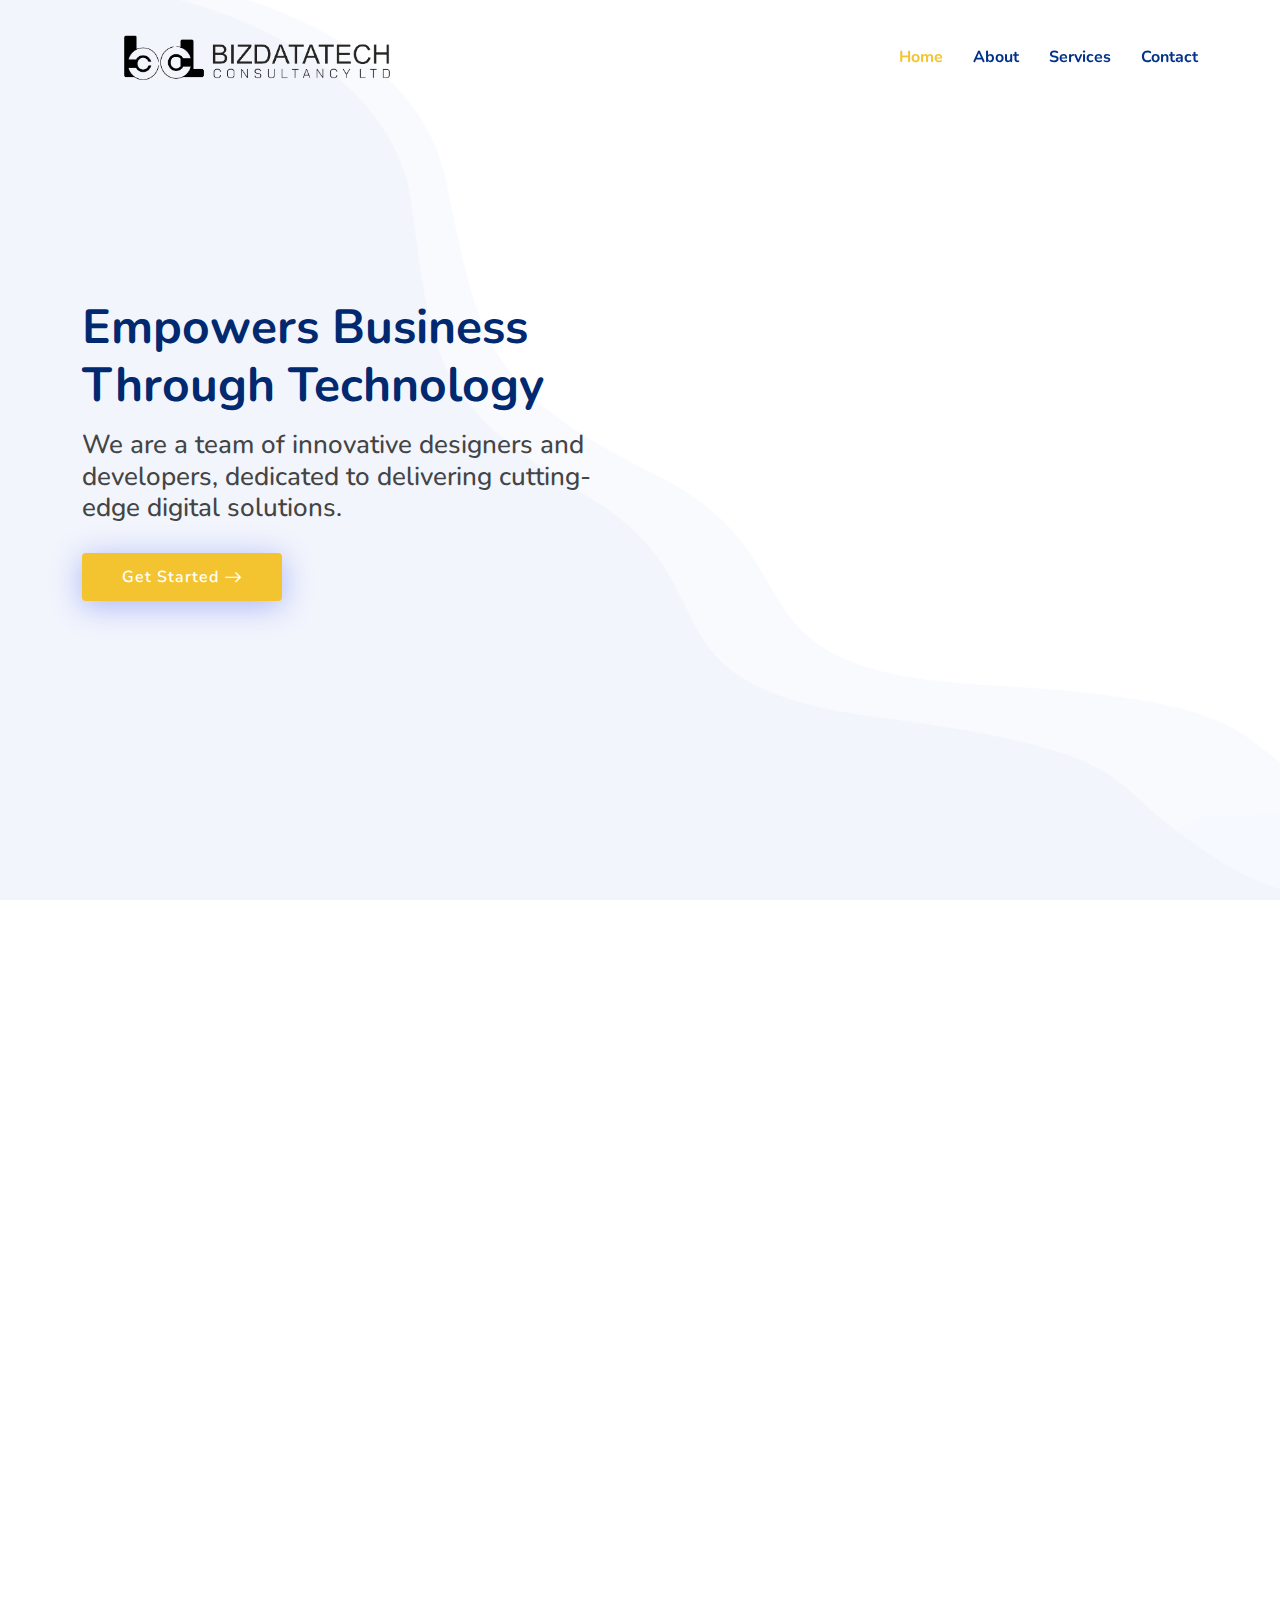
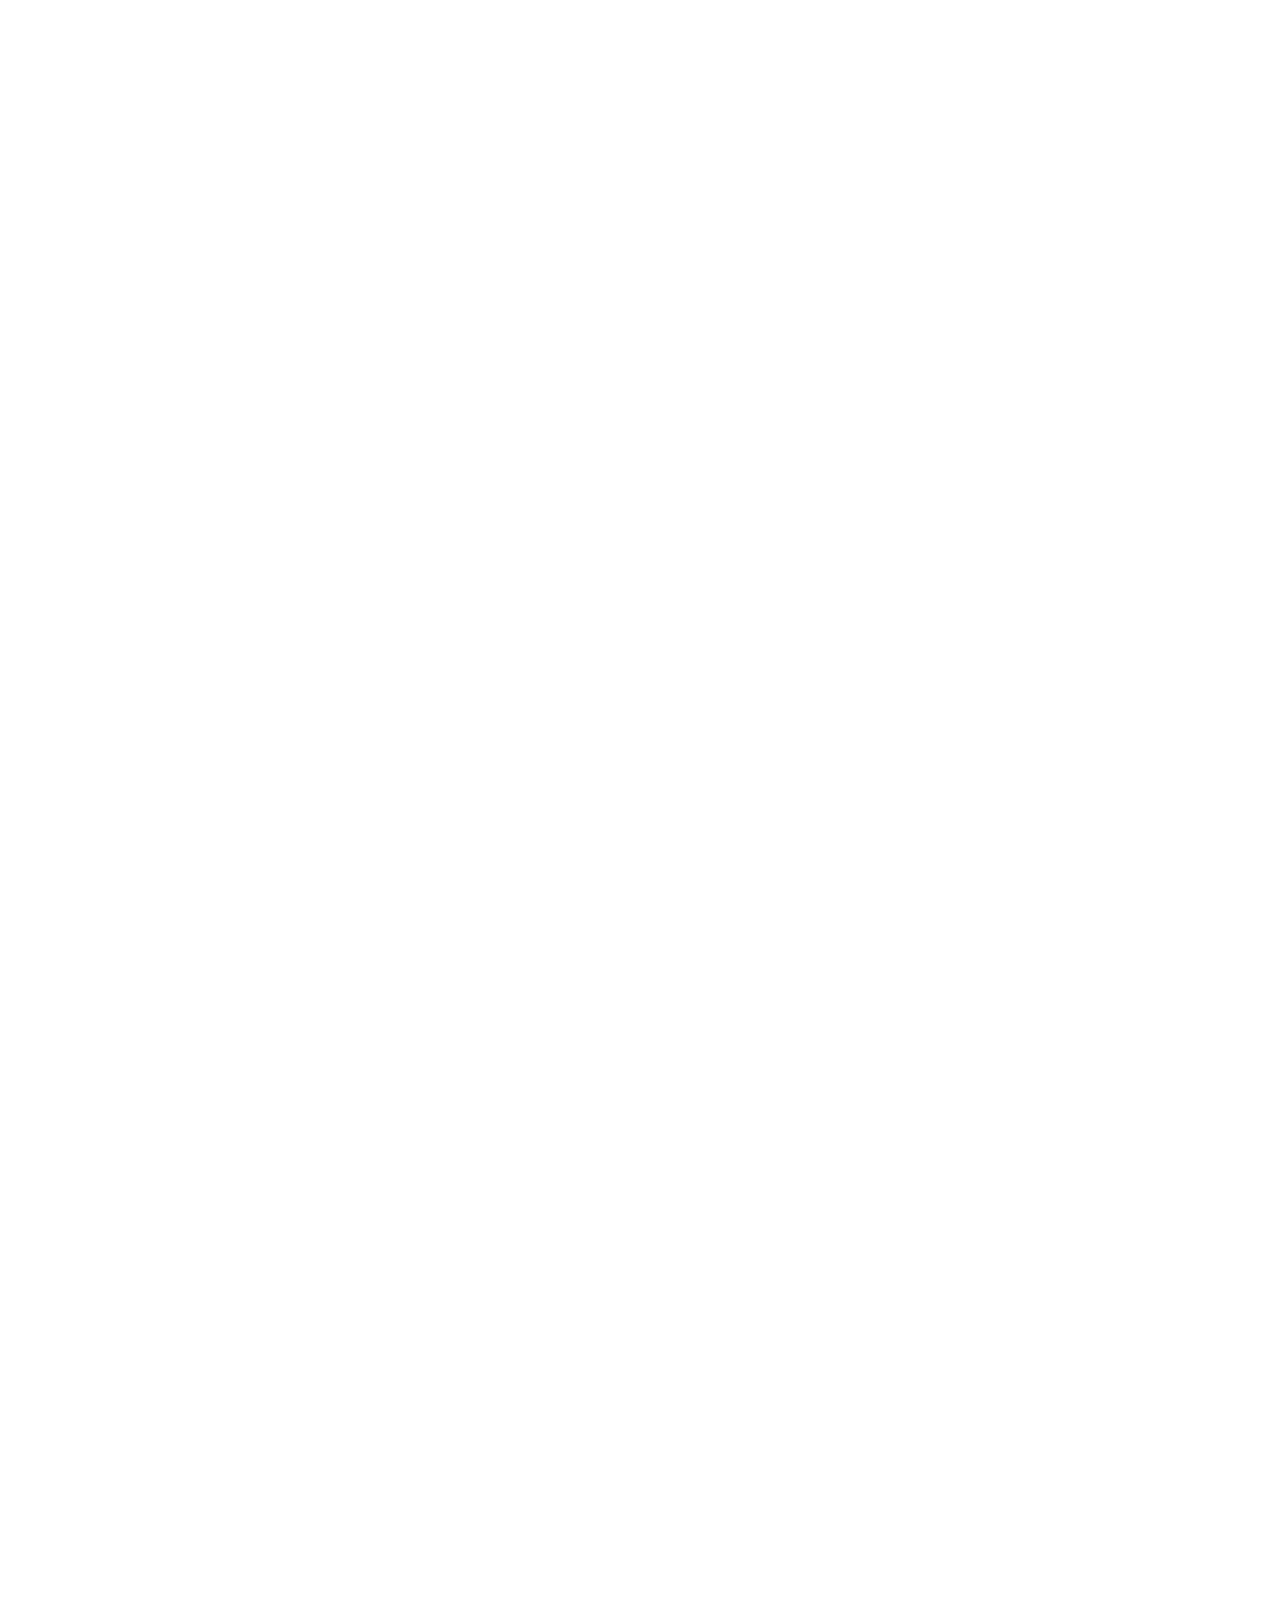
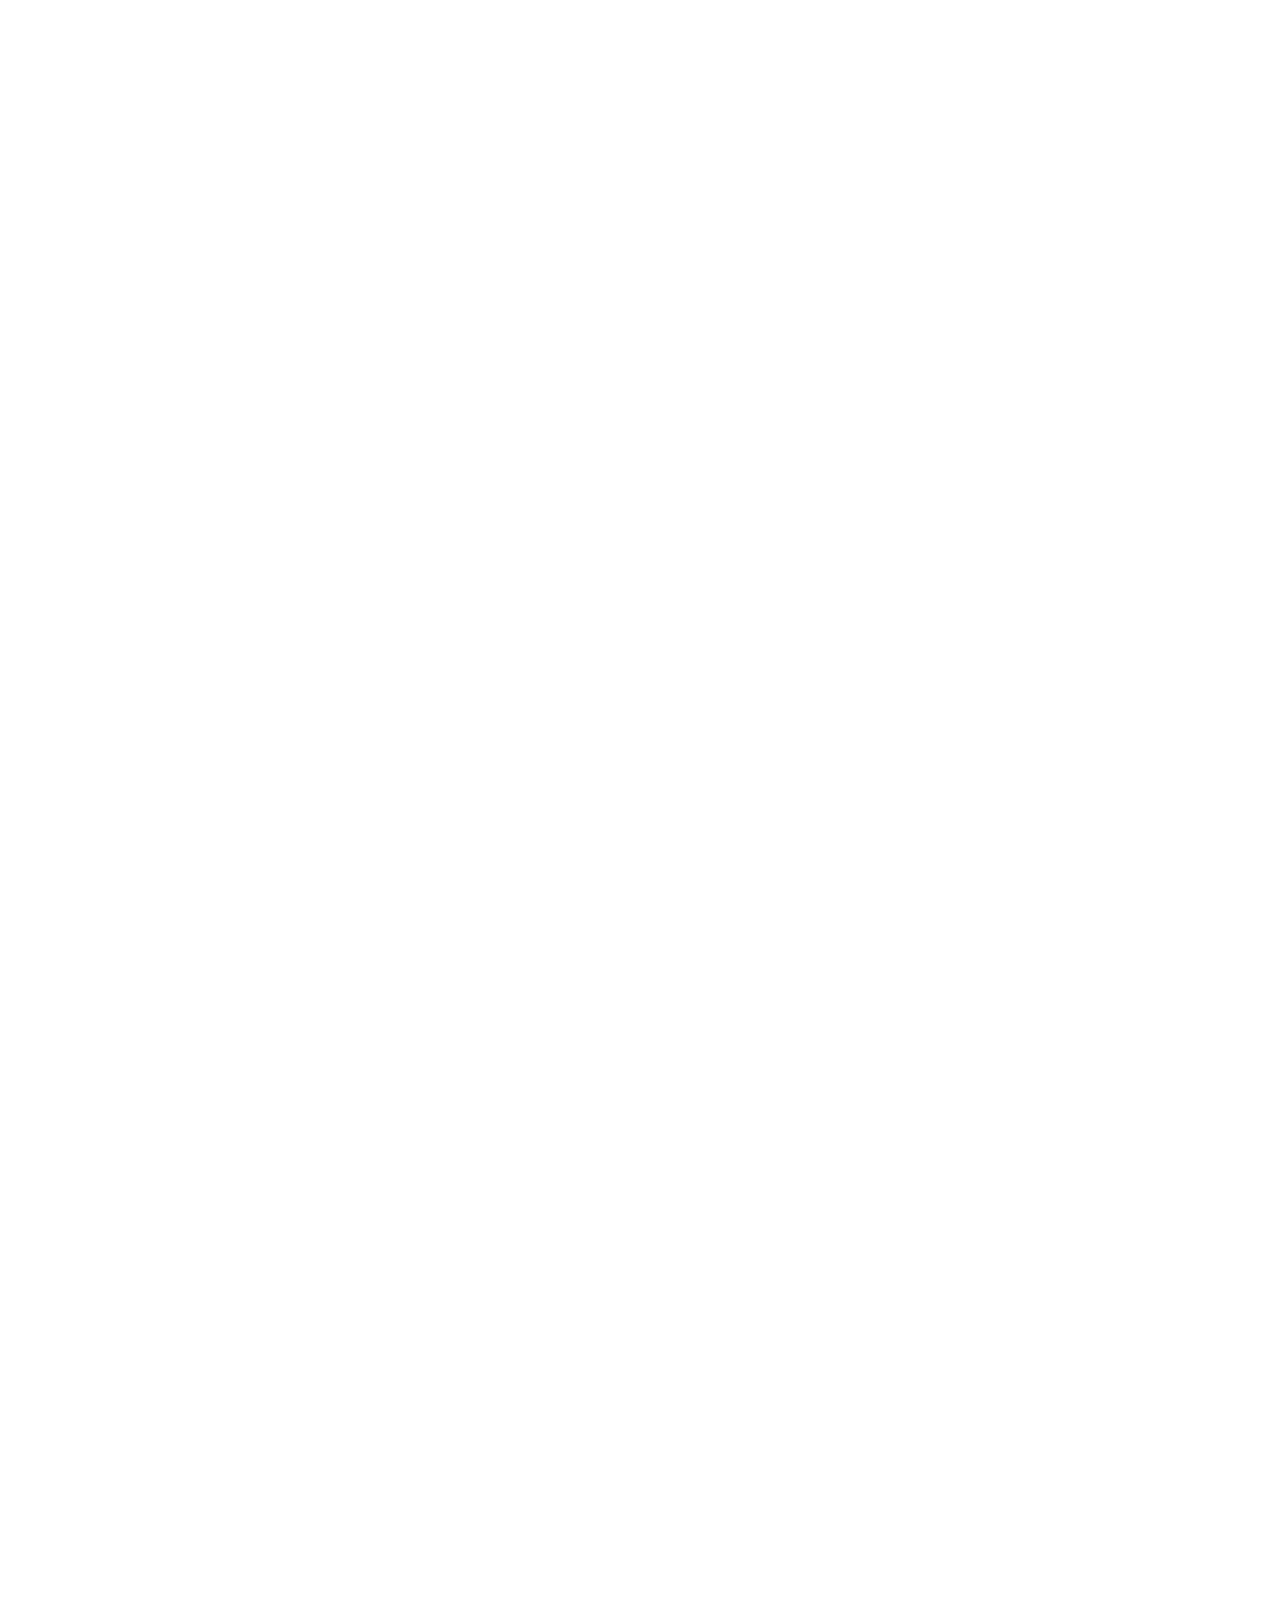
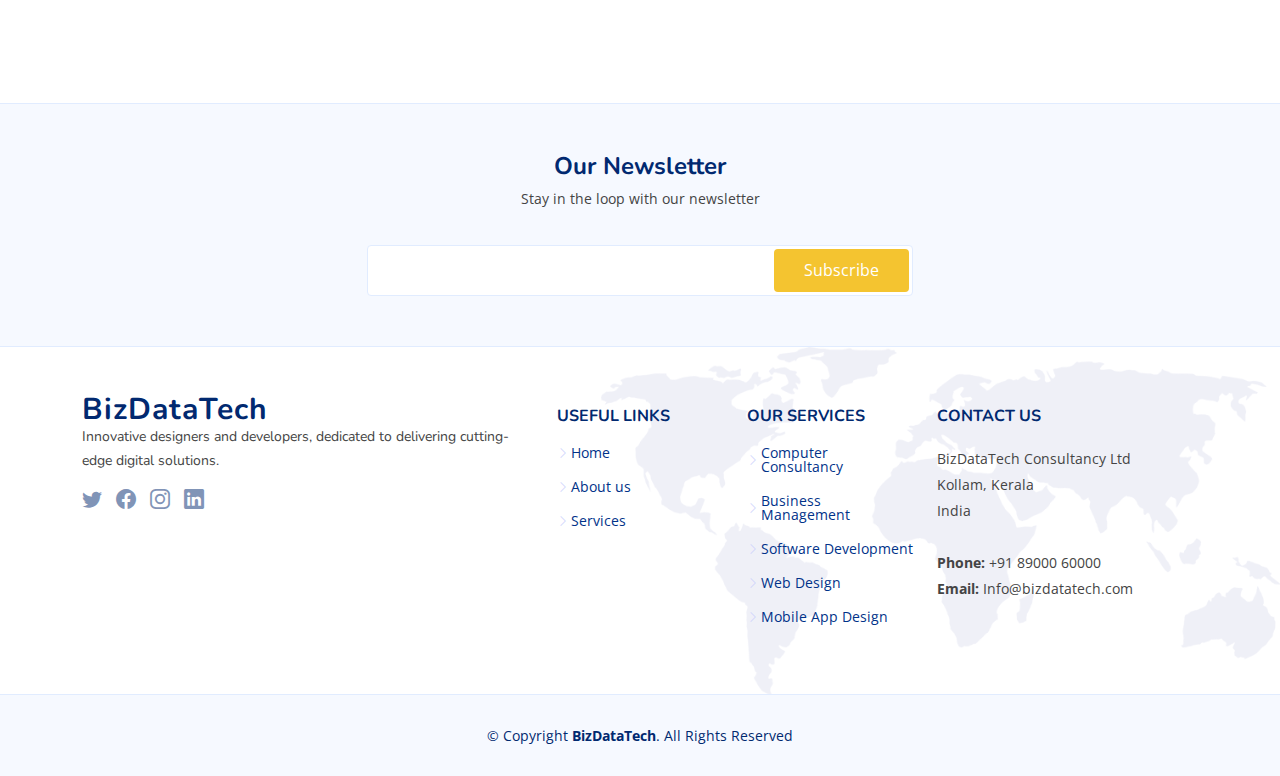
==== index.html @ f606d1ee "Update index.html" ====
<!DOCTYPE html>
<html lang="en">

<head>
  <meta charset="utf-8" />
  <meta content="width=device-width, initial-scale=1.0" name="viewport" />

  <title>BizDataTech Consultancy Ltd</title>
  <meta content="" name="description" />
  <meta content="" name="keywords" />

  <!-- Favicons -->
  <link href="assets/img/favicon.png" rel="icon" />
  <link href="assets/img/apple-touch-icon.png" rel="apple-touch-icon" />

  <!-- Google Fonts -->
  <link
    href="https://fonts.googleapis.com/css?family=Open+Sans:300,300i,400,400i,600,600i,700,700i|Nunito:300,300i,400,400i,600,600i,700,700i|Poppins:300,300i,400,400i,500,500i,600,600i,700,700i"
    rel="stylesheet" />

  <!-- Vendor CSS Files -->
  <link href="assets/vendor/aos/aos.css" rel="stylesheet" />
  <link href="assets/vendor/bootstrap/css/bootstrap.min.css" rel="stylesheet" />
  <link href="assets/vendor/bootstrap-icons/bootstrap-icons.css" rel="stylesheet" />
  <link href="assets/vendor/glightbox/css/glightbox.min.css" rel="stylesheet" />
  <link href="assets/vendor/remixicon/remixicon.css" rel="stylesheet" />
  <link href="assets/vendor/swiper/swiper-bundle.min.css" rel="stylesheet" />

  <!-- Template Main CSS File -->
  <link href="assets/css/style.css" rel="stylesheet" />

</head>

<body>
  <!-- ======= Header ======= -->
  <header id="header" class="header fixed-top">
    <div class="container-fluid container-xl d-flex align-items-center justify-content-between">
      <a href="index.html" class="logo d-flex align-items-center">
       <img src="assets/img/IMG_1547.PNG" alt="" /> 

      </a>

      <nav id="navbar" class="navbar">
        <ul>
          <li><a class="nav-link scrollto active" href="#hero">Home</a></li>
          <li><a class="nav-link scrollto" href="#about">About</a></li>
          <li><a class="nav-link scrollto" href="#services">Services</a></li>
          <li><a class="nav-link scrollto" href="#contact">Contact</a></li>
        </ul>
        <i class="bi bi-list mobile-nav-toggle"></i>
      </nav>
      <!-- .navbar -->
    </div>
  </header>
  <!-- End Header -->

  <!-- ======= Hero Section ======= -->
  <section id="hero" class="hero d-flex align-items-center">
    <div class="container">
      <div class="row">
        <div class="col-lg-6 d-flex flex-column justify-content-center">
          <h1 data-aos="fade-up">
            Empowers Business Through Technology
          </h1>
          <h2 data-aos="fade-up" data-aos-delay="400">
            We are a team of innovative designers and developers, dedicated to delivering cutting-edge digital
            solutions.
          </h2>
          <div data-aos="fade-up" data-aos-delay="600">
            <div class="text-center text-lg-start">
              <a href="#about"
                class="btn-get-started scrollto d-inline-flex align-items-center justify-content-center align-self-center">
                <span>Get Started</span>
                <i class="bi bi-arrow-right"></i>
              </a>
            </div>
          </div>
        </div>
        <div class="col-lg-6 hero-img" data-aos="zoom-out" data-aos-delay="200">
          <img src="https://www.pngmart.com/files/21/AI-PNG-File.png" class="img-fluid" alt="" />
        </div>
      </div>
    </div>
  </section>
  <!-- End Hero -->

  <main id="main">
    <!-- ======= About Section ======= -->
    <section id="about" class="about">
      <div class="container" data-aos="fade-up">
        <div class="row gx-0">
          <div class="col-lg-6 d-flex flex-column justify-content-center" data-aos="fade-up" data-aos-delay="200">
            <div class="content">
              <h2>Who We Are</h2>
              <h2>
                Empower Your Business with Innovative Digital Solutions!
              </h2>
              <p>
                Specializing in modern solutions for business growth,
                BizDataTech Consultancy Ltd offers expertise in computer
                consultancy, software development, web design, and mobile app
                development. Our dedicated team prioritizes exceptional
                results and customer satisfaction, continuously innovating to
                exceed expectations. Join us in your digital transformation
                journey today.
              </p>
            </div>
          </div>

          <div class="col-lg-6 d-flex align-items-center" data-aos="zoom-out" data-aos-delay="200">
            <img src="assets/img/2106.i201.007.F.m004.c9.call center technical support isometric.jpg" class="img-fluid" alt="" />
          </div>
        </div>
      </div>
    </section>
    <!-- End About Section -->

    <!-- ======= Values Section ======= -->
    <section id="values" class="values">
      <div class="container" data-aos="fade-up">
        <header class="section-header">
          <h2>Our Values</h2>
          <p>Values Drive Success and Innovation</p>
        </header>

        <div class="row">
          <div class="col-lg-4" data-aos="fade-up" data-aos-delay="200">
            <div class="box">
              <img src="assets/img/Firefly an it engineer working in innovation 43913.jpg" class="img-fluid" alt="" />
              <h3>Excellence</h3>
              <p>
                At BizDataTech, excellence is not just a goal; it's our
                standard. We are committed to delivering the highest quality
                of work, exceeding expectations at every turn. From our
                services to our customer interactions, excellence drives
                everything we do.
              </p>
            </div>
          </div>

          <div class="col-lg-4 mt-4 mt-lg-0" data-aos="fade-up" data-aos-delay="400">
            <div class="box">
              <img src="assets/img/Firefly an it engineer working in metaverse 36190.jpg" class="img-fluid" alt="" />
              <h3>Innovation</h3>
              <p>
                Innovation is the cornerstone of our success. We thrive on
                creativity and forward-thinking, constantly seeking new ways
                to improve and innovate. By embracing the latest technologies
                and trends, we ensure our solutions are always cutting-edge
                and impactful.
              </p>
            </div>
          </div>

          <div class="col-lg-4 mt-4 mt-lg-0" data-aos="fade-up" data-aos-delay="600">
            <div class="box">
              <img src="assets/img/Firefly an it engineer working in modern datacenter with multiple monitors 69808.jpg" class="img-fluid" alt="" />
              <h3>Integrity</h3>
              <p>
                Integrity is at the heart of our business. We believe in
                honesty, transparency, and accountability in all our dealings.
                Our clients trust us because we consistently operate with
                integrity, ensuring their interests are always
                prioritized and protected.
              </p>
            </div>
          </div>
        </div>
      </div>
    </section>
    <!-- End Values Section -->

    <!-- ======= Features Section ======= -->
    <section id="features" class="features">
      <div class="container" data-aos="fade-up">
        <header class="section-header">
          <h2>Features</h2>
          <p>Your Partner for Global Impact</p>
        </header>

        <div class="row feature-icons" data-aos="fade-up">
          <div class="col-xl-4 text-center" data-aos="fade-right" data-aos-delay="100">
            <img src="assets/img/Head With Ai Chip.jpg" class="img-fluid p-4" alt="" />
          </div>
        
          <div class="col-xl-8 d-flex content">
            <div class="row align-self-center gy-4">
              <div class="col-md-6 icon-box" data-aos="fade-up">
                <i class="ri-puzzle-2-line"></i>
                <div>
                  <h4>Innovative Solutions</h4>
                  <p>
                    Leveraging cutting-edge technology and creative thinking to develop groundbreaking solutions that
                    propel your business forward.
                  </p>
                </div>
              </div>

              <div class="col-md-6 icon-box" data-aos="fade-up" data-aos-delay="100">
                <i class="ri-stack-line"></i>
                <div>
                  <h4>Quality Deliverance</h4>
                  <p>
                    Ensuring top-notch quality in every aspect of our services, from initial concept to final delivery,
                    to exceed expectations and drive success.
                  </p>
                </div>
              </div>

              <div class="col-md-6 icon-box" data-aos="fade-up" data-aos-delay="200">
                <i class="ri-earth-line"></i>
                <div>
                  <h4>Global Reach and Impact</h4>
                  <p>
                    Extending our services worldwide to cater to diverse audiences and making a positive impact on a
                    global scale through our innovative solutions.
                  </p>
                </div>
              </div>

              <div class="col-md-6 icon-box" data-aos="fade-up" data-aos-delay="300">
                <i class="ri-customer-service-2-line"></i>
                <div>
                  <h4>Excellent Support</h4>
                  <p>
                    Providing exceptional customer support and assistance, ensuring prompt responses, and resolving
                    issues to ensure a seamless experience for our clients.
                  </p>
                </div>
              </div>

              <div class="col-md-6 icon-box" data-aos="fade-up" data-aos-delay="400">
                <i class="ri-sketching"></i>
                <div>
                  <h4>User-Centric Design</h4>
                  <p>
                    Designing solutions with the end user in mind, focusing on intuitive interfaces and seamless
                    experiences that prioritize user satisfaction and engagement.
                  </p>
                </div>
              </div>

              <div class="col-md-6 icon-box" data-aos="fade-up" data-aos-delay="500">
                <i class="ri-radar-line"></i>
                <div>
                  <h4>Scalabillity and Performance</h4>
                  <p>
                    Developing solutions that can grow and adapt alongside your business, with robust architecture and
                    performance optimization to ensure smooth scalability and efficient operation.
                  </p>
                </div>
              </div>
            </div>
          </div>
        </div>
      </div>
    </section>
    <!-- End Features Section -->

    <!-- ======= Services Section ======= -->
    <section id="services" class="services">
      <div class="container" data-aos="fade-up">
        <header class="section-header">
          <h2>Services</h2>
          <p>Expert Solutions for Every Need</p>
        </header>

        <div class="row gy-4">
          <div class="col-lg-4 col-md-6" data-aos="fade-up" data-aos-delay="200">
            <div class="service-box blue">
              <i class="ri-computer-line icon"></i>
              <h3>Computer Consultancy</h3>
              <p>
                Providing expert advice and solutions to optimize computer systems and technology infrastructure,
                enhancing efficiency and effectiveness in business operations.
              </p>
            </div>
          </div>

          <div class="col-lg-4 col-md-6" data-aos="fade-up" data-aos-delay="300">
            <div class="service-box orange">
              <i class="ri-numbers-line icon"></i>
              <h3>Business Management</h3>
              <p>
                Offering strategic guidance and support in various areas of business management, including planning,
                organization, resource allocation, and decision-making, to ensure smooth operations and sustainable
                growth.
              </p>
            </div>
          </div>

          <div class="col-lg-4 col-md-6" data-aos="fade-up" data-aos-delay="400">
            <div class="service-box green">
              <i class="ri-code-box-line icon"></i>
              <h3>Software Development</h3>
              <p>
                Designing and developing custom software solutions tailored to meet specific business needs, leveraging
                the latest technologies and best practices to drive innovation and productivity.
              </p>
            </div>
          </div>

          <div class="col-lg-4 col-md-6" data-aos="fade-up" data-aos-delay="500">
            <div class="service-box red">
              <i class="ri-layout-6-line icon"></i>
              <h3>Web Design</h3>
              <p>
                Crafting visually appealing and functional websites that effectively communicate brand identity and
                message, providing a seamless user experience and driving engagement and conversions.
              </p>
            </div>
          </div>

          <div class="col-lg-4 col-md-6" data-aos="fade-up" data-aos-delay="600">
            <div class="service-box purple">
              <i class="ri-device-line icon"></i>
              <h3>Mobile App Design</h3>
              <p>
                Utilizing user-centric design principles and cutting-edge technologies, we create visually stunning and
                intuitive mobile app interfaces that deliver seamless navigation and engaging user experiences,
                enhancing brand recognition and driving user satisfaction and retention.
              </p>
            </div>
          </div>

          <div class="col-lg-4 col-md-6" data-aos="fade-up" data-aos-delay="700">
            <div class="service-box pink">
              <i class="ri-code-block icon"></i>
              <h3>Mobile App Development</h3>
              <p>
                Creating intuitive and feature-rich mobile applications for iOS and Android platforms, catering to the
                growing demand for on-the-go access and enhancing customer engagement and satisfaction.
              </p>
            </div>
          </div>
        </div>
      </div>
    </section>
    <!-- End Services Section -->

    <!-- ======= Contact Section ======= -->
    <section id="contact" class="contact">
      <div class="container" data-aos="fade-up">
        <header class="section-header">
          <h2>Contact</h2>
          <p>Contact Us</p>
        </header>

        <div class="row gy-4">
          <div class="col-lg-6">
            <div class="row gy-4">
              <div class="col-md-6">
                <div class="info-box">
                  <i class="bi bi-geo-alt"></i>
                  <h3>Address</h3>
                  <p>BizDataTech Consultancy Ltd<br />Kollam,Kerala, IN </p>
                </div>
              </div>
              <div class="col-md-6">
                <div class="info-box">
                  <i class="bi bi-telephone"></i>
                  <h3>Call Us</h3>
                  <p>+91 89000 60000<br />+91 89000 60000</p>
                </div>
              </div>
              <div class="col-md-6">
                <div class="info-box">
                  <i class="bi bi-envelope"></i>
                  <h3>Email Us</h3>
                  <p>Info@bizdatatech.com<br />Info@bizdatatech.com</p>
                </div>
              </div>
              <div class="col-md-6">
                <div class="info-box">
                  <i class="bi bi-clock"></i>
                  <h3>Open Hours</h3>
                  <p>Monday - Friday<br />9:00AM - 05:00PM</p>
                </div>
              </div>
            </div>
          </div>

          <div class="col-lg-6">
            <form
              action="https://script.google.com/macros/s/AKfycbzw4ZtI56AMvLwBgIWKTDSMd71wkCA0fPRPFmEdFvmCxwDnSbpdu9_u1Ek4FLprjz_i5w/exec"
              method="post" class="email-form">
              <div class="row gy-4">
                <div class="col-md-6">
                  <input type="text" name="name" class="form-control" placeholder="Your Name" required />
                </div>

                <div class="col-md-6">
                  <input type="email" class="form-control" name="email" placeholder="Your Email" required />
                </div>

                <div class="col-md-12">
                  <input type="text" class="form-control" name="subject" placeholder="Subject" required />
                </div>

                <div class="col-md-12">
                  <textarea class="form-control" name="message" rows="6" placeholder="Message" required></textarea>
                </div>

                <div class="col-md-12 text-center">
                  <div class="loading">Loading</div>
                  <div class="error-message"></div>
                  <div class="sent-message">
                    Your message has been sent. Thank you!
                  </div>

                  <button type="submit">Send Message</button>
                </div>
              </div>
            </form>
          </div>
        </div>
      </div>
    </section>
    <!-- End Contact Section -->
  </main>
  <!-- End #main -->

  <!-- ======= Footer ======= -->
  <footer id="footer" class="footer">
    <div class="footer-newsletter">
      <div class="container">
        <div class="row justify-content-center">
          <div class="col-lg-12 text-center">
            <h4>Our Newsletter</h4>
            <p>
              Stay in the loop with our newsletter
            </p>
          </div>
          <div class="col-lg-6">
            <form
              action="https://script.google.com/macros/s/AKfycbxTtgVUd4zV5eS9PqMUgzZEzdb1mcsHHY4wfvRRwoa0w-_A73RrPKkYNY9BK2JL_DPY/exec"
              method="post">
              <input type="email" name="email" id="email" /><input type="submit" value="Subscribe" />
            </form>
          </div>
        </div>
      </div>
    </div>

    <div class="footer-top">
      <div class="container">
        <div class="row gy-4">
          <div class="col-lg-5 col-md-12 footer-info">
            <a href="index.html" class="logo d-flex align-items-center">
              <!-- <img src="assets/img/logo.png" alt="" /> -->
              <span>BizDataTech</span>
            </a>
            <p>
              Innovative designers and developers, dedicated to
              delivering cutting-edge digital solutions.
            </p>
            <div class="social-links mt-3">
              <a href="#" class="twitter"><i class="bi bi-twitter"></i></a>
              <a href="#" class="facebook"><i class="bi bi-facebook"></i></a>
              <a href="#" class="instagram"><i class="bi bi-instagram"></i></a>
              <a href="#" class="linkedin"><i class="bi bi-linkedin"></i></a>
            </div>
          </div>

          <div class="col-lg-2 col-6 footer-links">
            <h4>Useful Links</h4>
            <ul>
              <li>
                <i class="bi bi-chevron-right"></i> <a href="#">Home</a>
              </li>
              <li>
                <i class="bi bi-chevron-right"></i> <a href="#about">About us</a>
              </li>
              <li>
                <i class="bi bi-chevron-right"></i> <a href="#services">Services</a>
              </li>
            </ul>
          </div>

          <div class="col-lg-2 col-6 footer-links">
            <h4>Our Services</h4>
            <ul>
              <li>
                <i class="bi bi-chevron-right"></i> <a href="#services">Computer Consultancy</a>
              </li>
              <li>
                <i class="bi bi-chevron-right"></i>
                <a href="#services">Business Management</a>
              </li>
              <li>
                <i class="bi bi-chevron-right"></i>
                <a href="#services">Software Development</a>
              </li>
              <li>
                <i class="bi bi-chevron-right"></i>
                <a href="#services">Web Design</a>
              </li>
              <li>
                <i class="bi bi-chevron-right"></i>
                <a href="#services">Mobile App Design</a>
              </li>
            </ul>
          </div>

          <div class="col-lg-3 col-md-12 footer-contact text-center text-md-start">
            <h4>Contact Us</h4>
            <p>
              BizDataTech Consultancy Ltd<br />
              Kollam, Kerala<br />
              India<br /><br />
              <strong>Phone:</strong> +91 89000 60000<br />
              <strong>Email:</strong> Info@bizdatatech.com<br />
            </p>
          </div>
        </div>
      </div>
    </div>

    <div class="container">
      <div class="copyright">
        &copy; Copyright <strong><span>BizDataTech</span></strong>. All Rights Reserved
      </div>
     
    </div>
  </footer>
  <!-- End Footer -->

  <script>
    document.querySelector('.footer').addEventListener('submit', function (event) {
      if (event.target.tagName.toLowerCase() === 'form') {
        event.preventDefault(); // Prevent the form from submitting

        // Submit the form data using Fetch API
        fetch(event.target.action, {
          method: event.target.method,
          body: new FormData(event.target)
        })
          .then(response => {
            if (response.ok) {
              //clear form
              document.getElementById('email').value = '';
              // Redirect to the home page if the subscription is successful
              window.location.href = '#contact';
            } else {
              alert('Failed to subscribe. Please try again.'); // Show an alert if there is an error
            }
          })
          .catch(error => {
            console.error('Error:', error);
            alert('An error occurred. Please try again.'); // Show an alert if there is a network error
          });
      }
    });
  </script>

  <script>
    document.querySelector('.email-form').addEventListener('submit', function (event) {
      event.preventDefault(); // Prevent the form from submitting

      let formData = new FormData(this); // Get the form data

      // Submit the form data
      fetch(this.action, {
        method: this.method,
        body: formData
      })
        .then(response => {
          if (response.ok) {
            // Display success message
            let sentMessage = this.querySelector('.sent-message');
            sentMessage.textContent = 'Your message has been sent. Thank you!';
            sentMessage.classList.add('d-block');
            this.querySelector('.error-message').classList.remove('d-block');
            this.reset(); // Clear the form fields
          } else {
            // Display error message
            throw new Error('Failed to send message. Please try again.');
          }
        })
        .catch(error => {
          // Display error message
          let errorMessage = this.querySelector('.error-message');
          errorMessage.textContent = error.message;
          errorMessage.classList.add('d-block');
          this.querySelector('.sent-message').classList.remove('d-block');
        });
    });
  </script>

  <a href="#" class="back-to-top d-flex align-items-center justify-content-center"><i
      class="bi bi-arrow-up-short"></i></a>

  <!-- Vendor JS Files -->
  <script src="assets/vendor/purecounter/purecounter_vanilla.js"></script>
  <script src="assets/vendor/aos/aos.js"></script>
  <script src="assets/vendor/bootstrap/js/bootstrap.bundle.min.js"></script>
  <script src="assets/vendor/glightbox/js/glightbox.min.js"></script>
  <script src="assets/vendor/isotope-layout/isotope.pkgd.min.js"></script>
  <script src="assets/vendor/swiper/swiper-bundle.min.js"></script>
  <!-- Template Main JS File -->
  <script src="assets/js/main.js"></script>
</body>

</html>
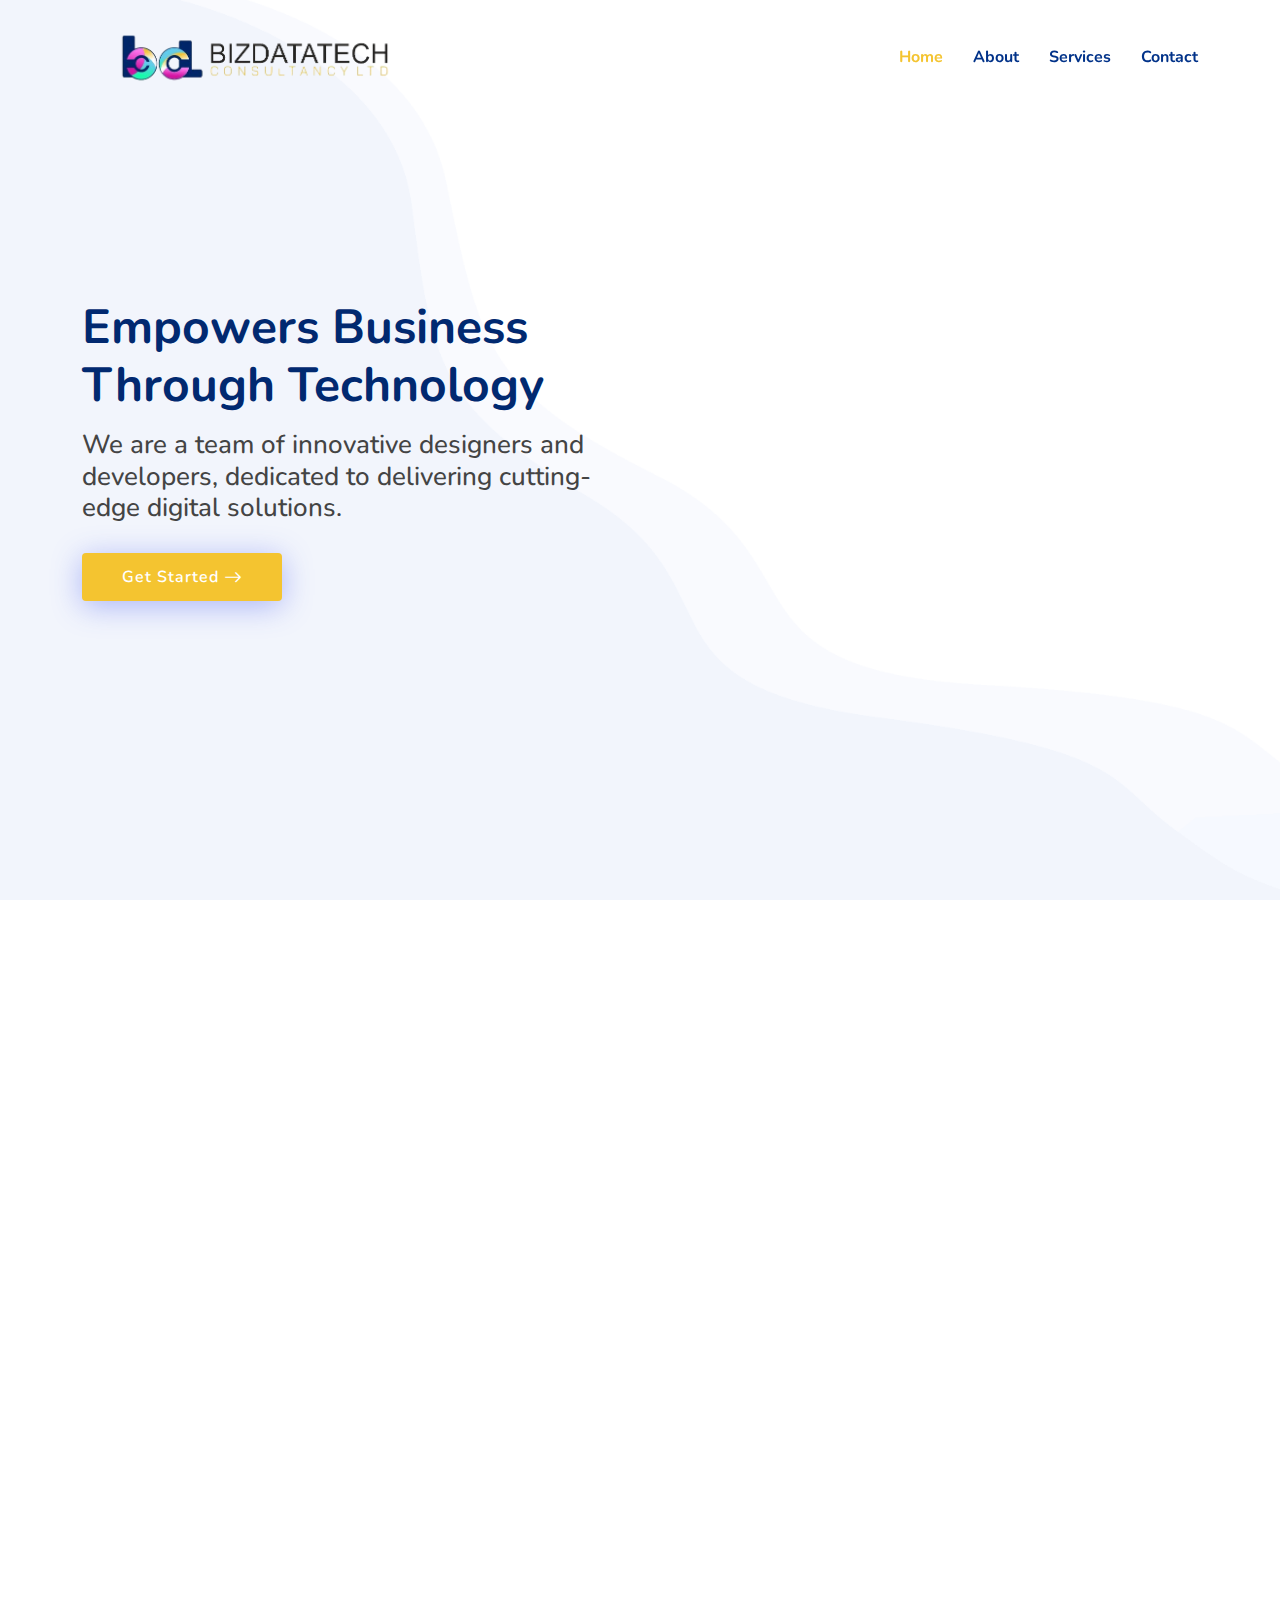
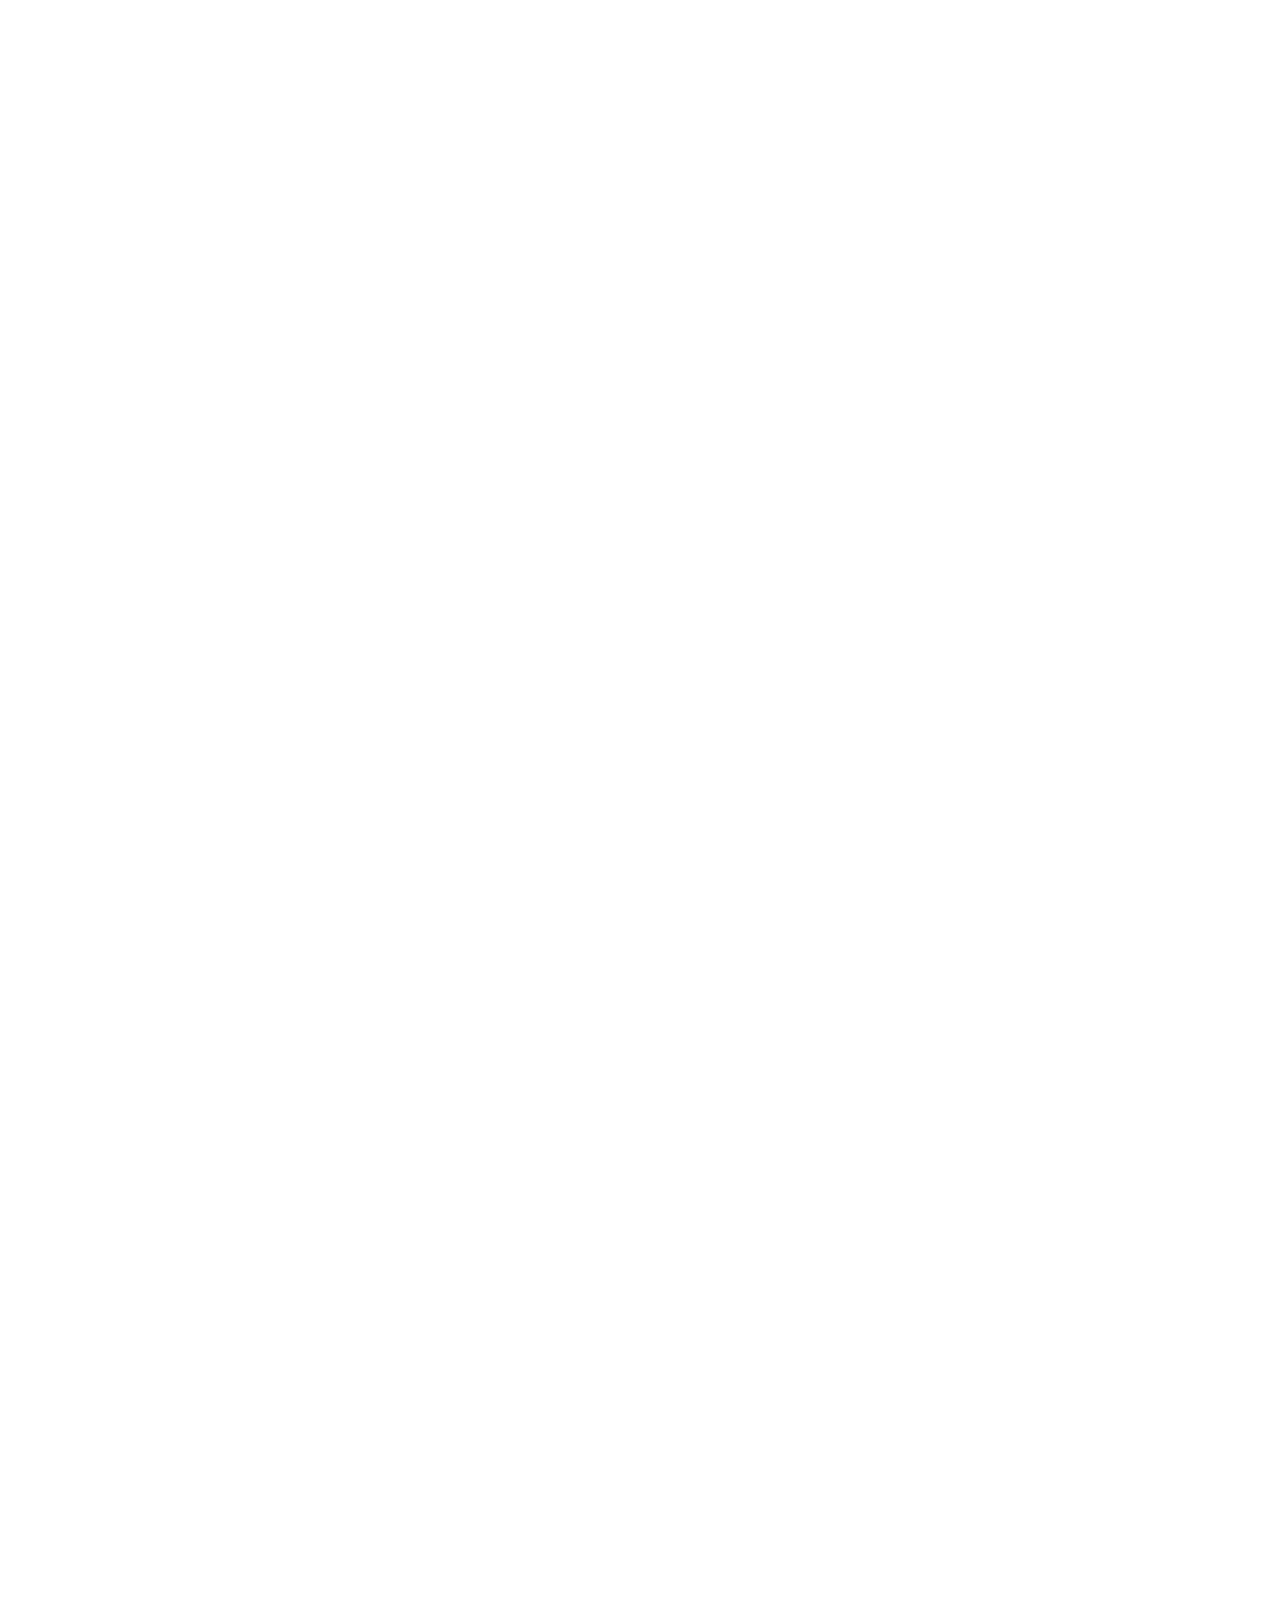
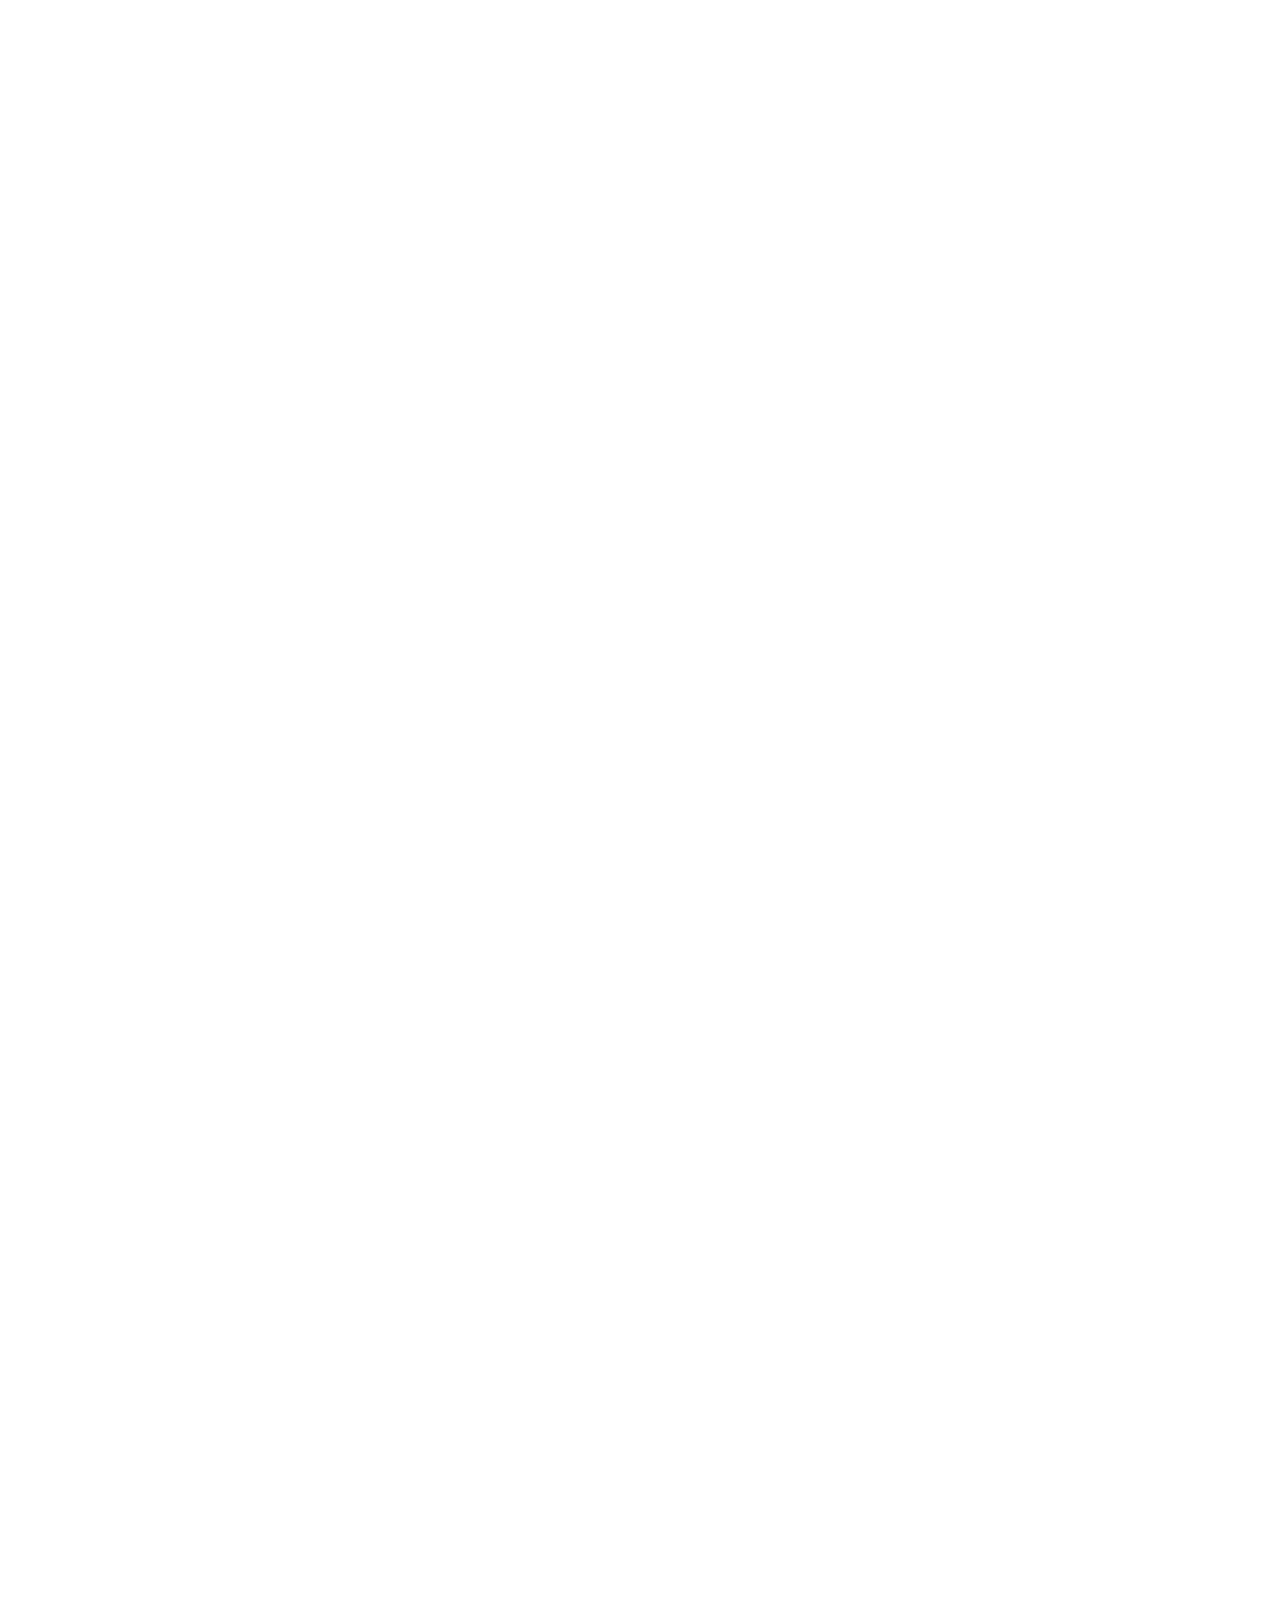
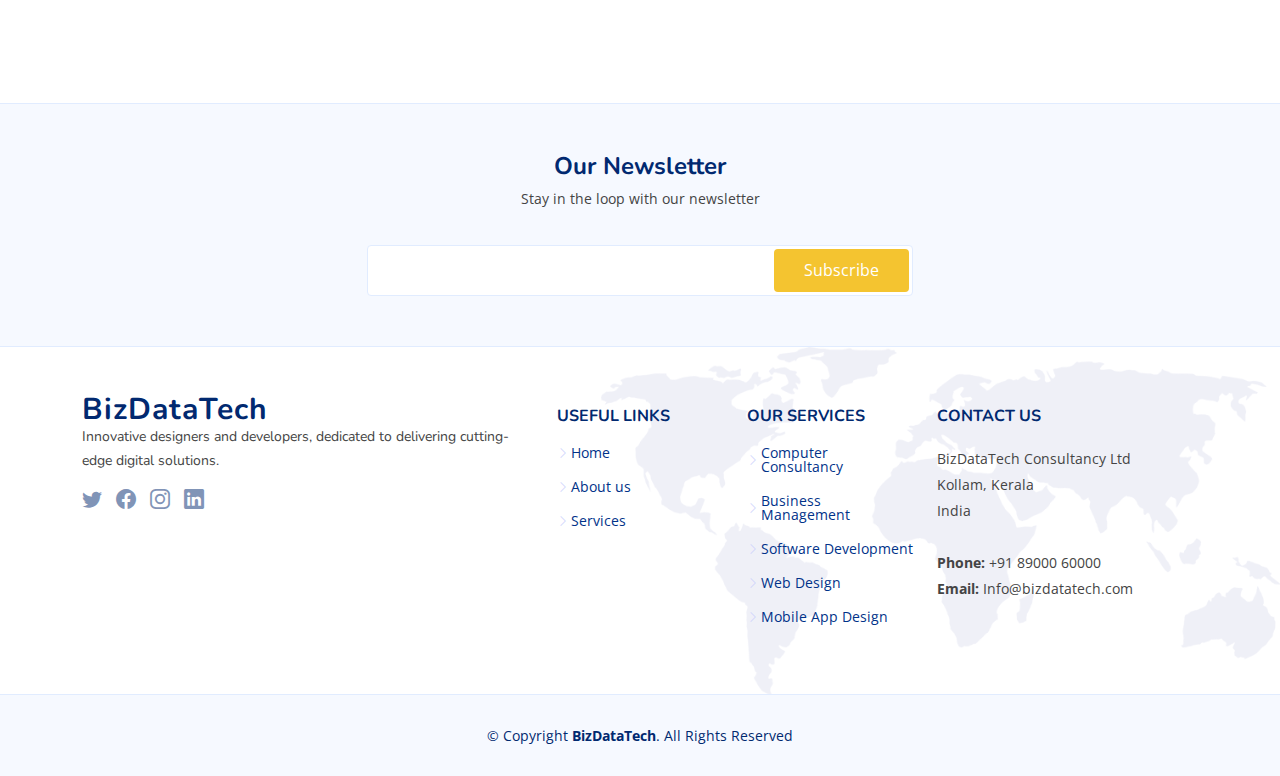
==== commit 36ba59ac: "Update index.html" ====
--- a/index.html
+++ b/index.html
@@ -36,7 +36,7 @@
   <header id="header" class="header fixed-top">
     <div class="container-fluid container-xl d-flex align-items-center justify-content-between">
       <a href="index.html" class="logo d-flex align-items-center">
-       <img src="assets/img/IMG_1547.PNG" alt="" /> 
+       <img src="assets/img/IMG_1626.png" alt="" /> 
 
       </a>
 
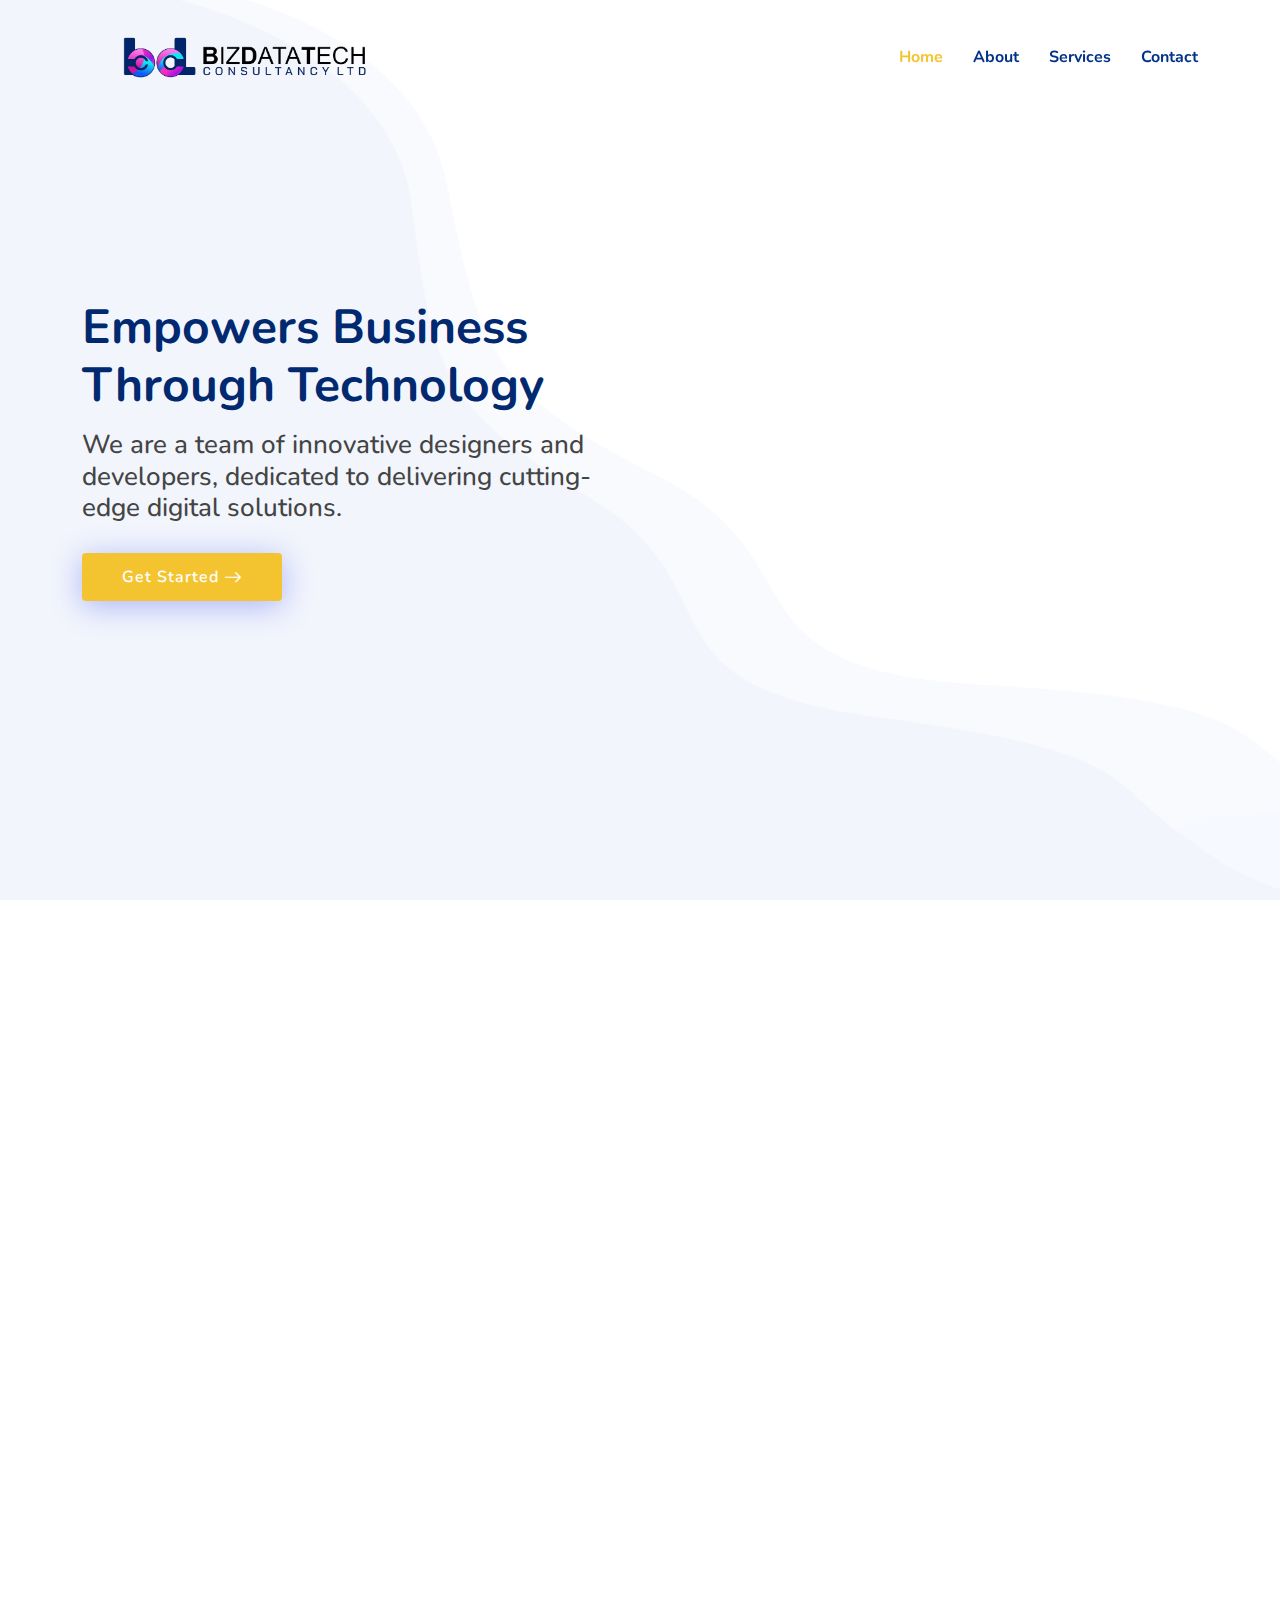
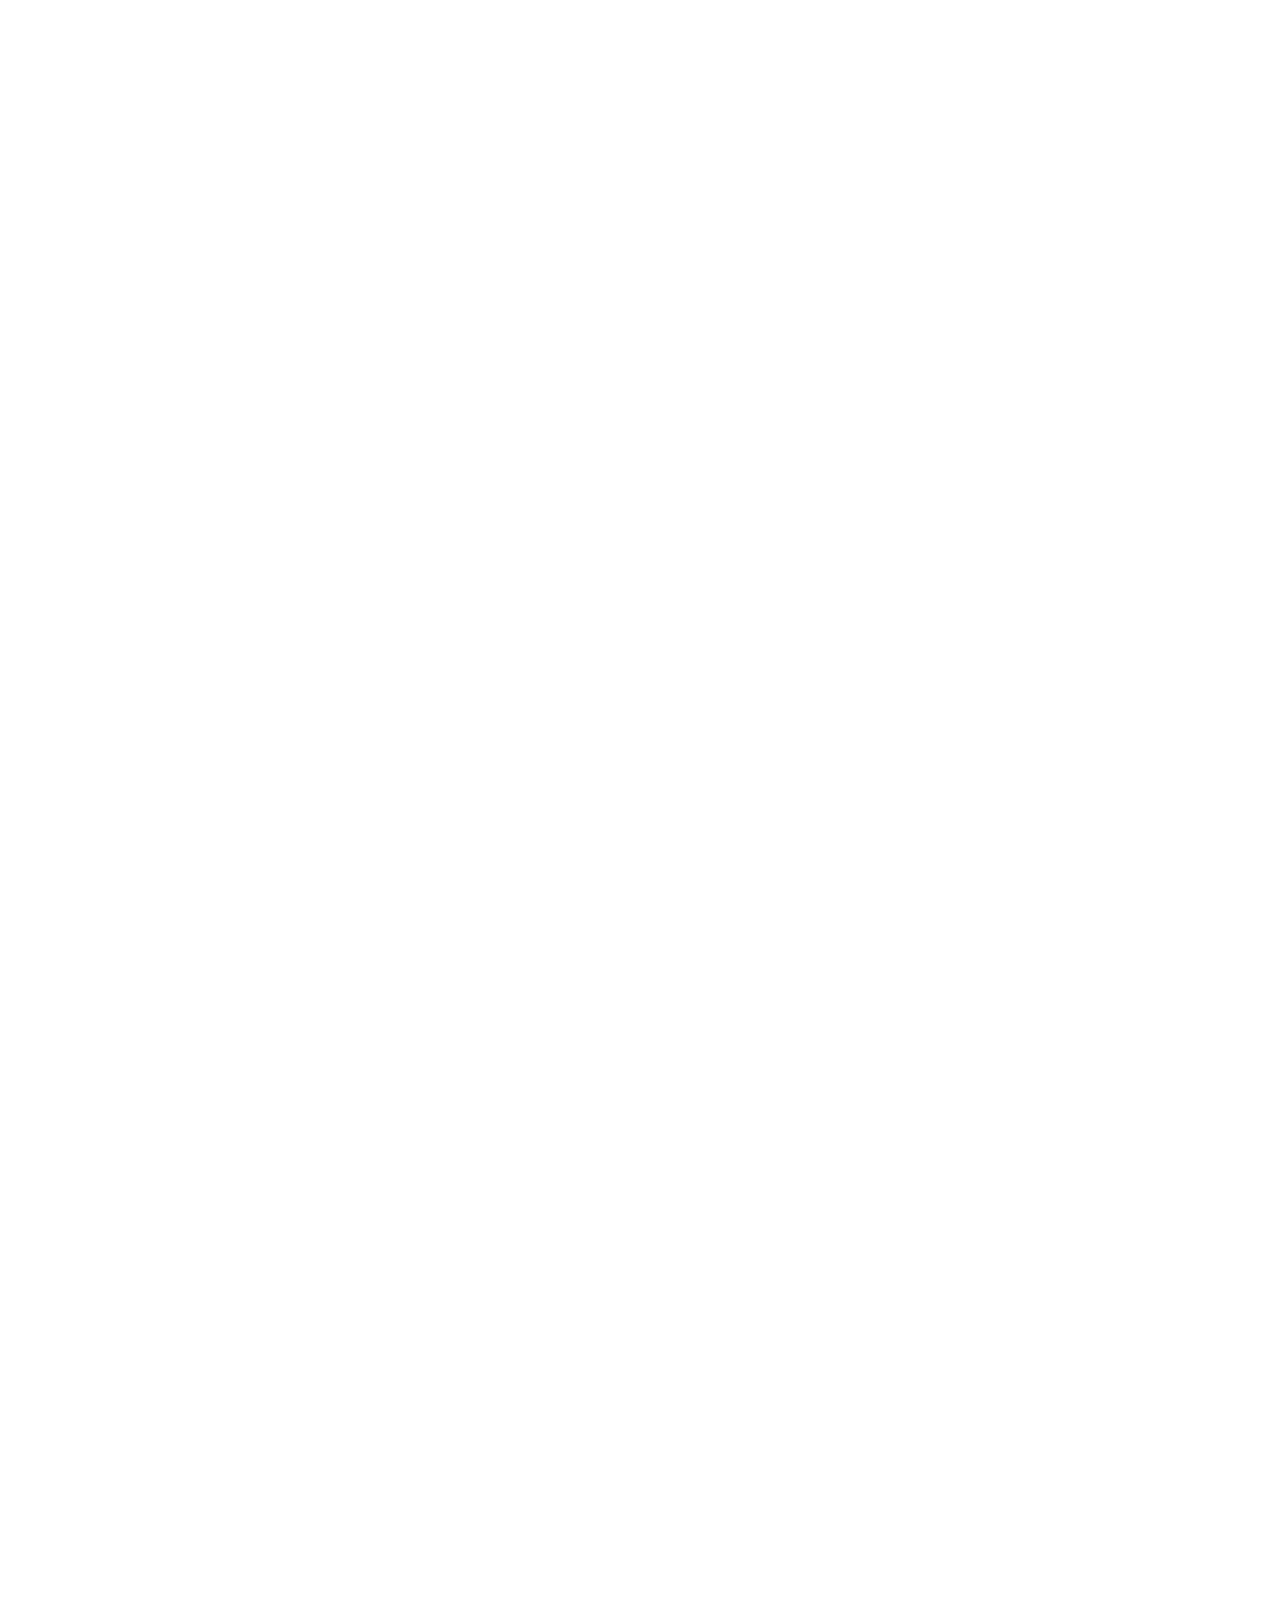
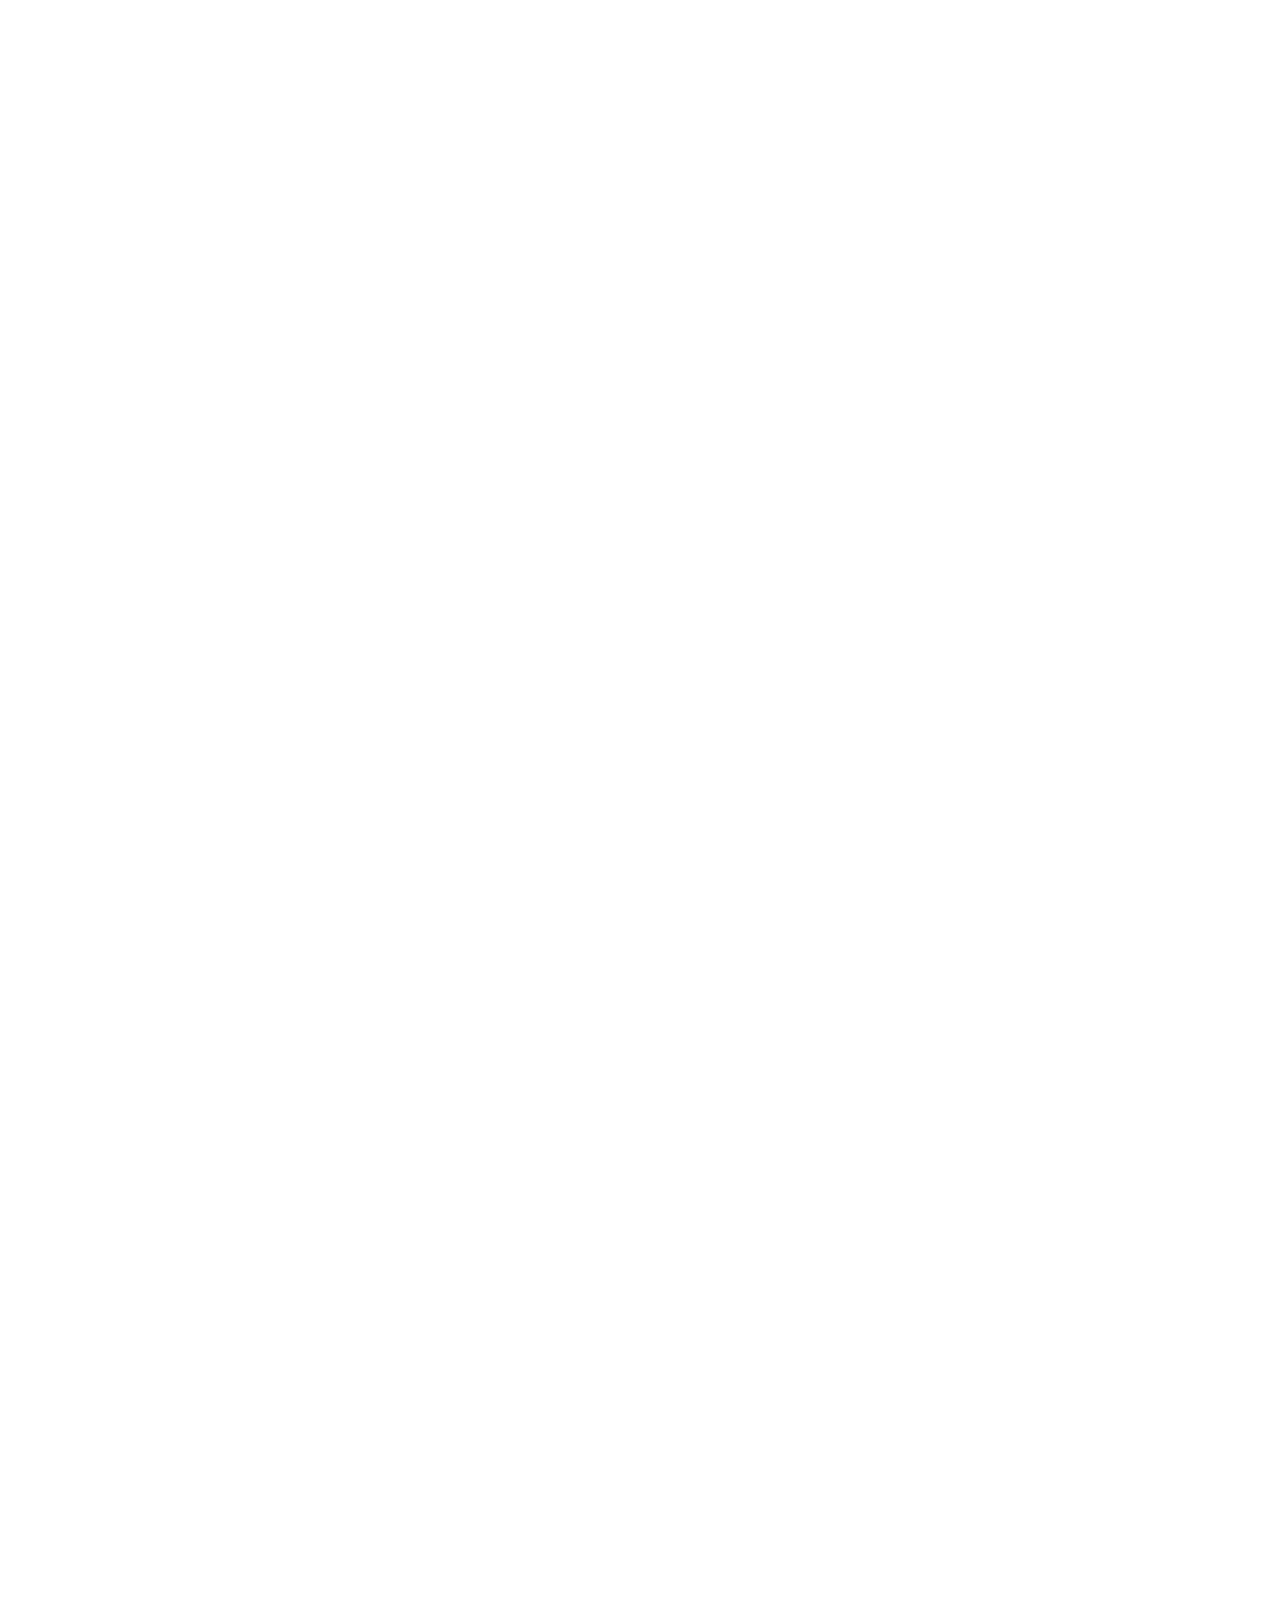
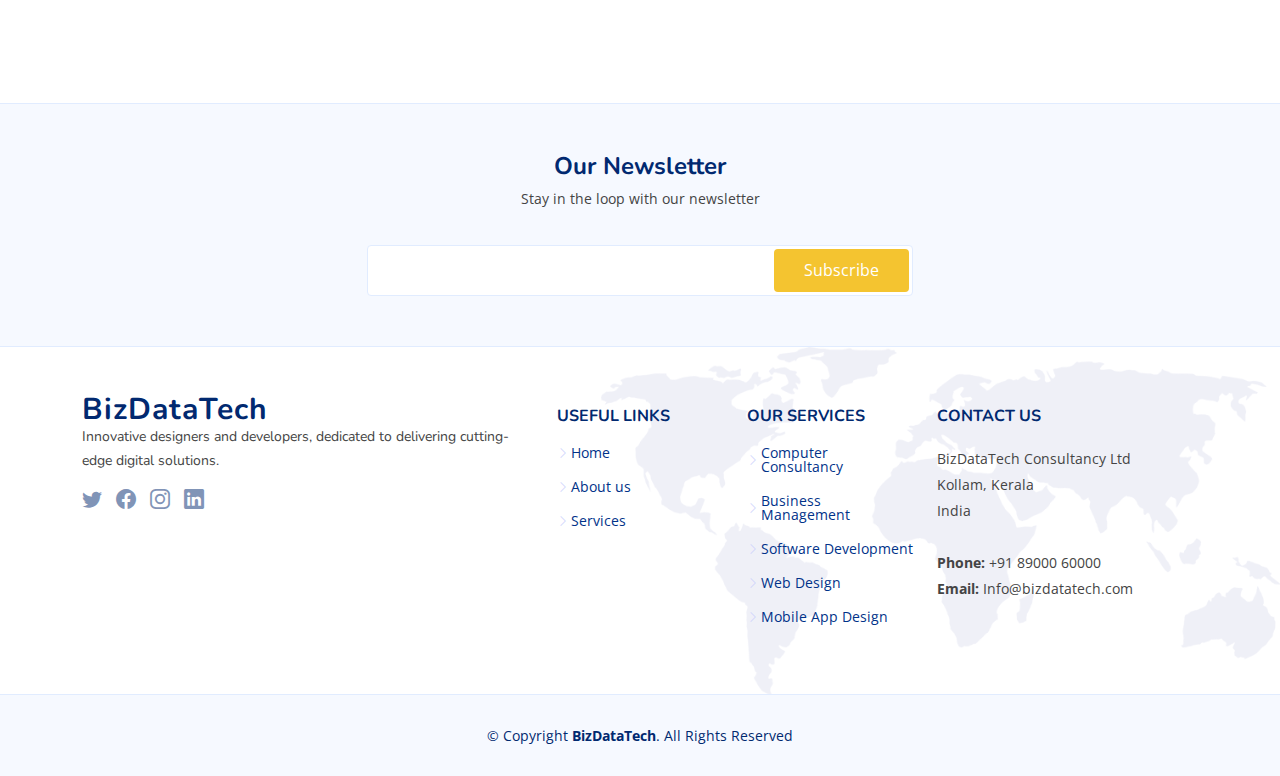
==== commit f210def9: "Update index.html" ====
--- a/index.html
+++ b/index.html
@@ -36,7 +36,7 @@
   <header id="header" class="header fixed-top">
     <div class="container-fluid container-xl d-flex align-items-center justify-content-between">
       <a href="index.html" class="logo d-flex align-items-center">
-       <img src="assets/img/IMG_1626.png" alt="" /> 
+       <img src="assets/img/IMG_1672.png" alt="" /> 
 
       </a>
 
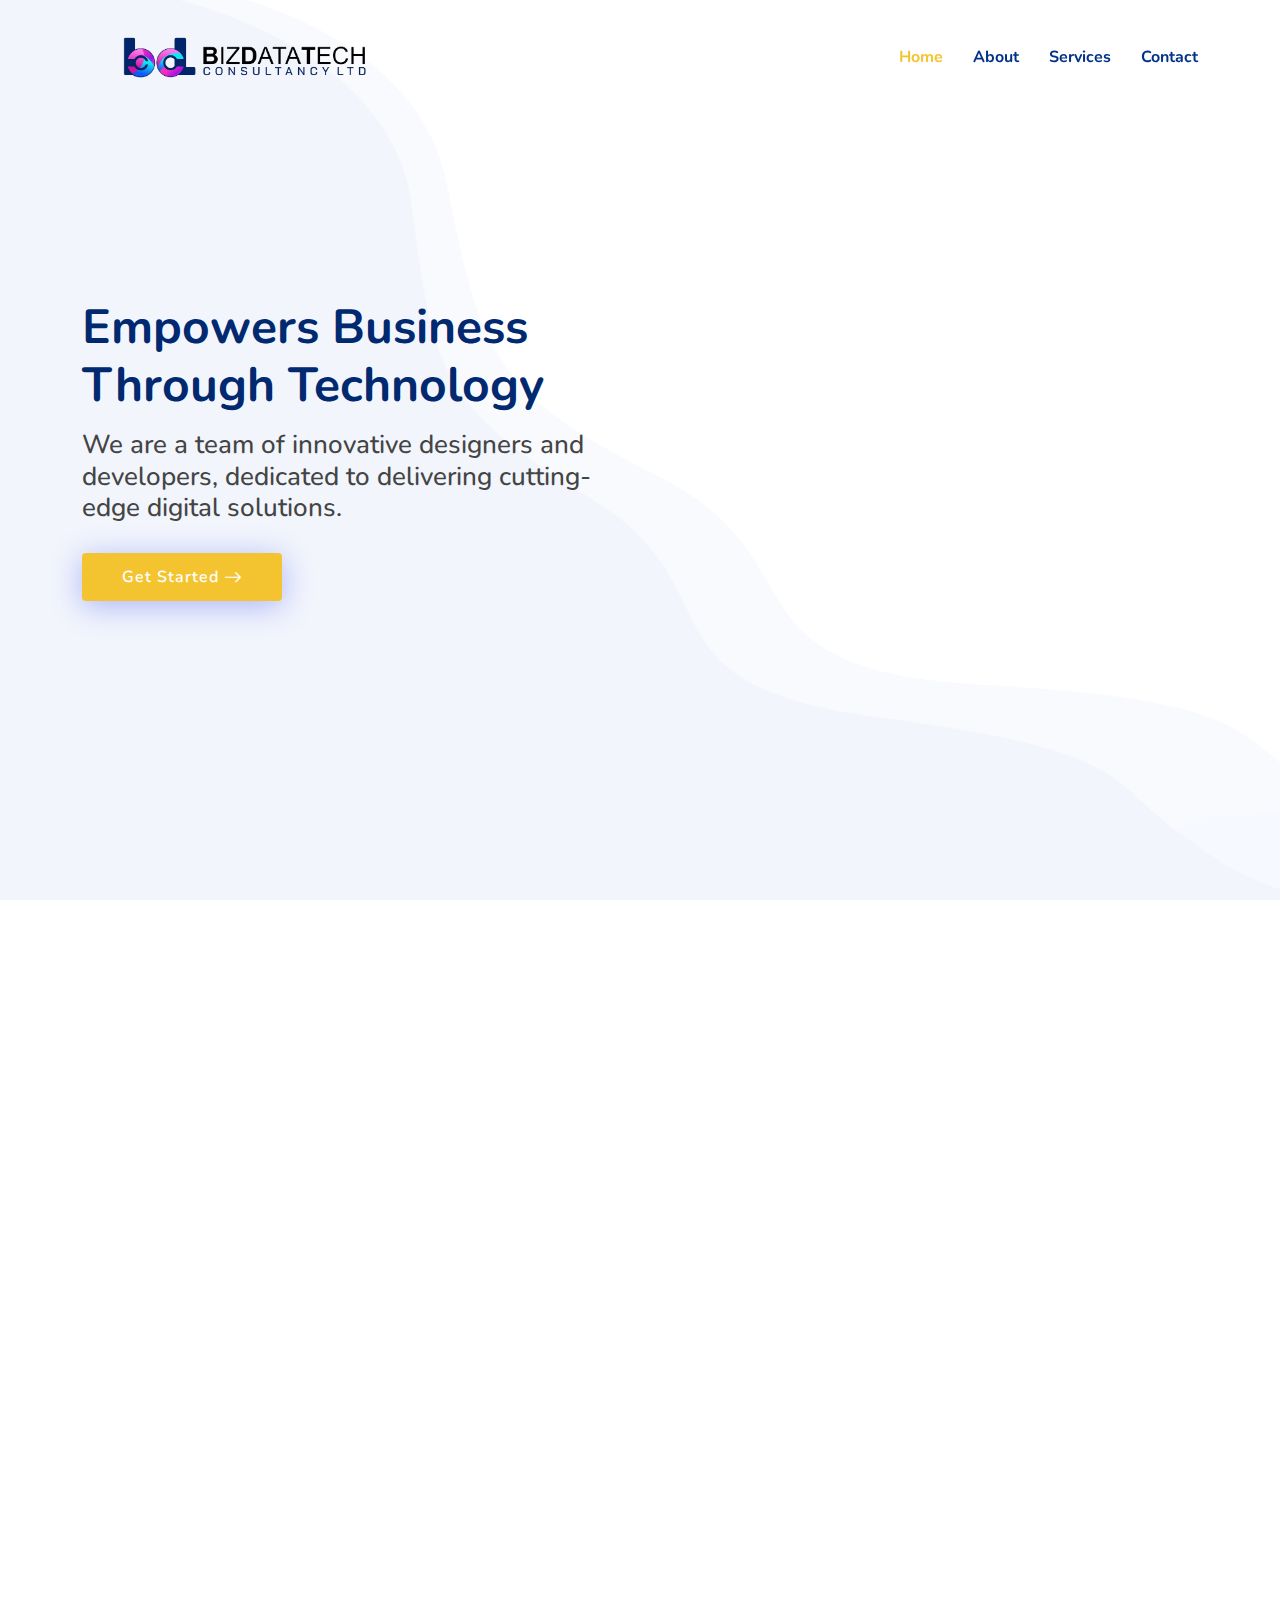
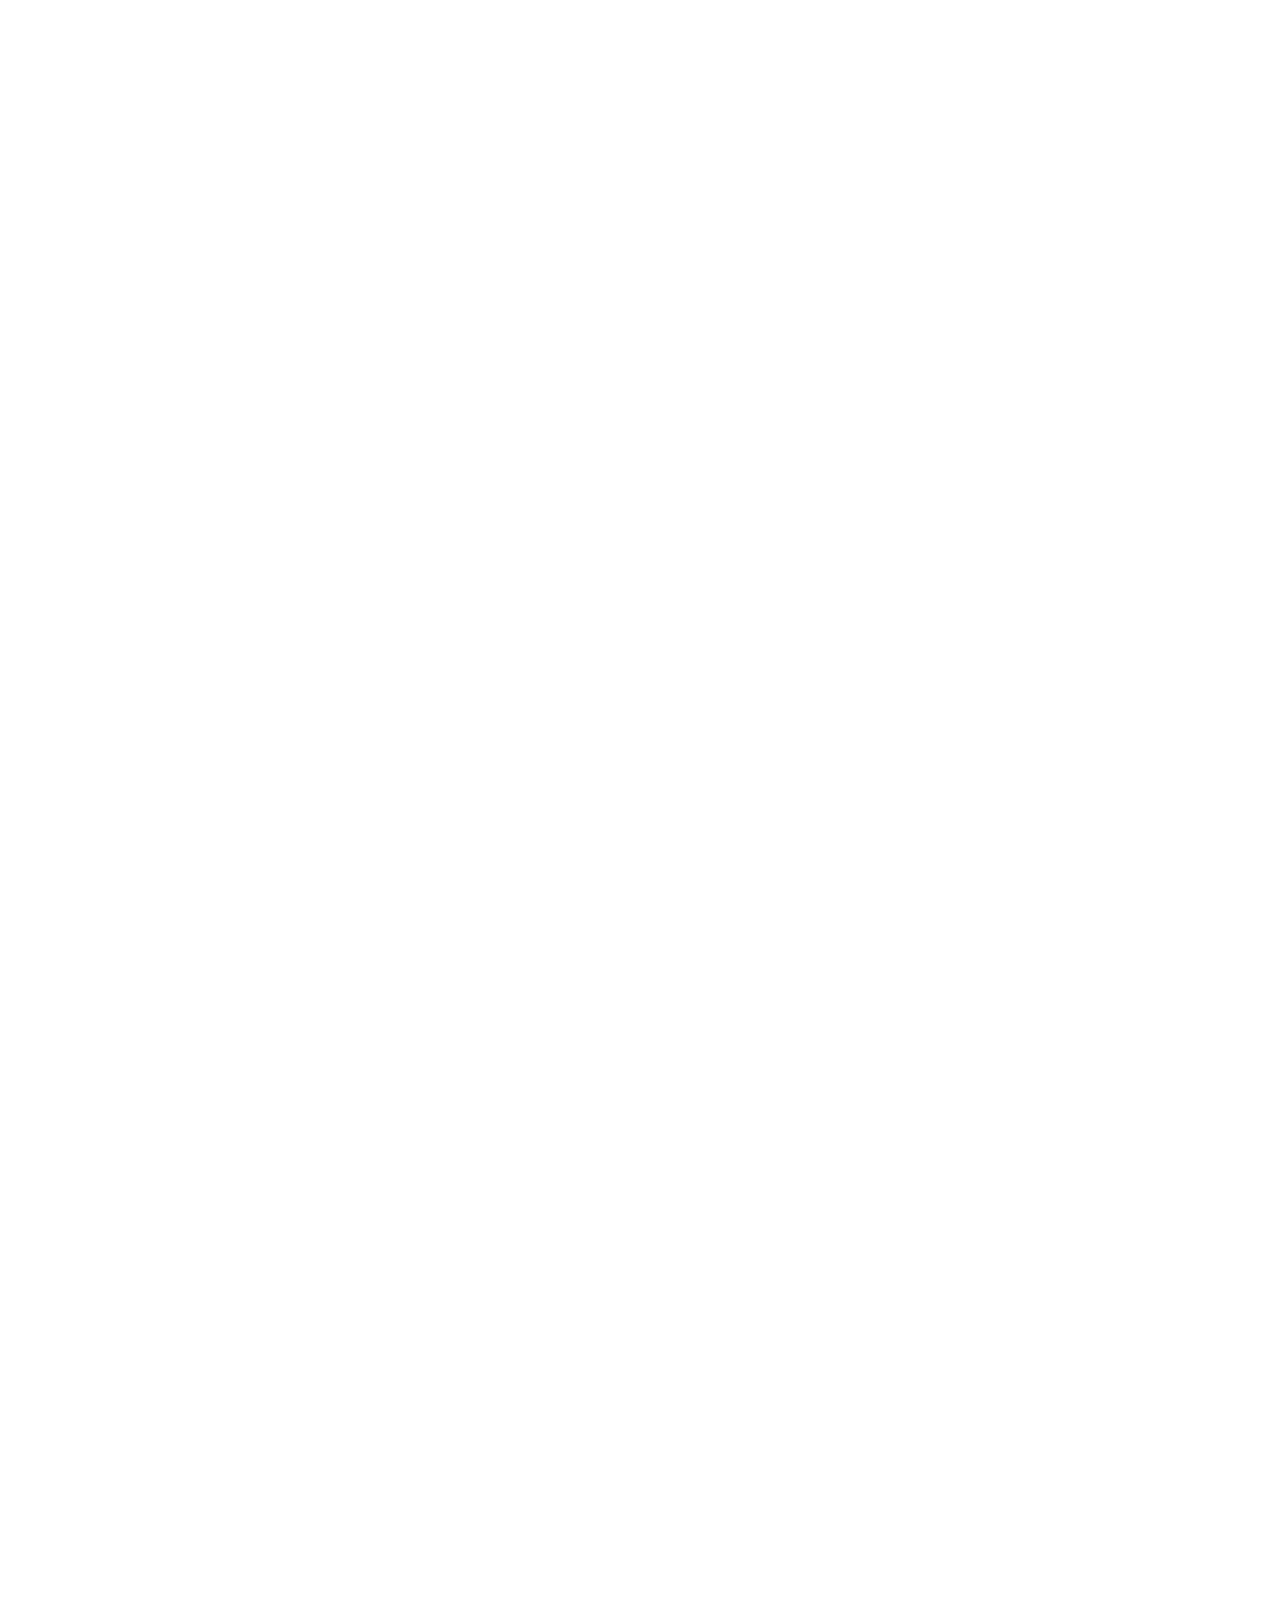
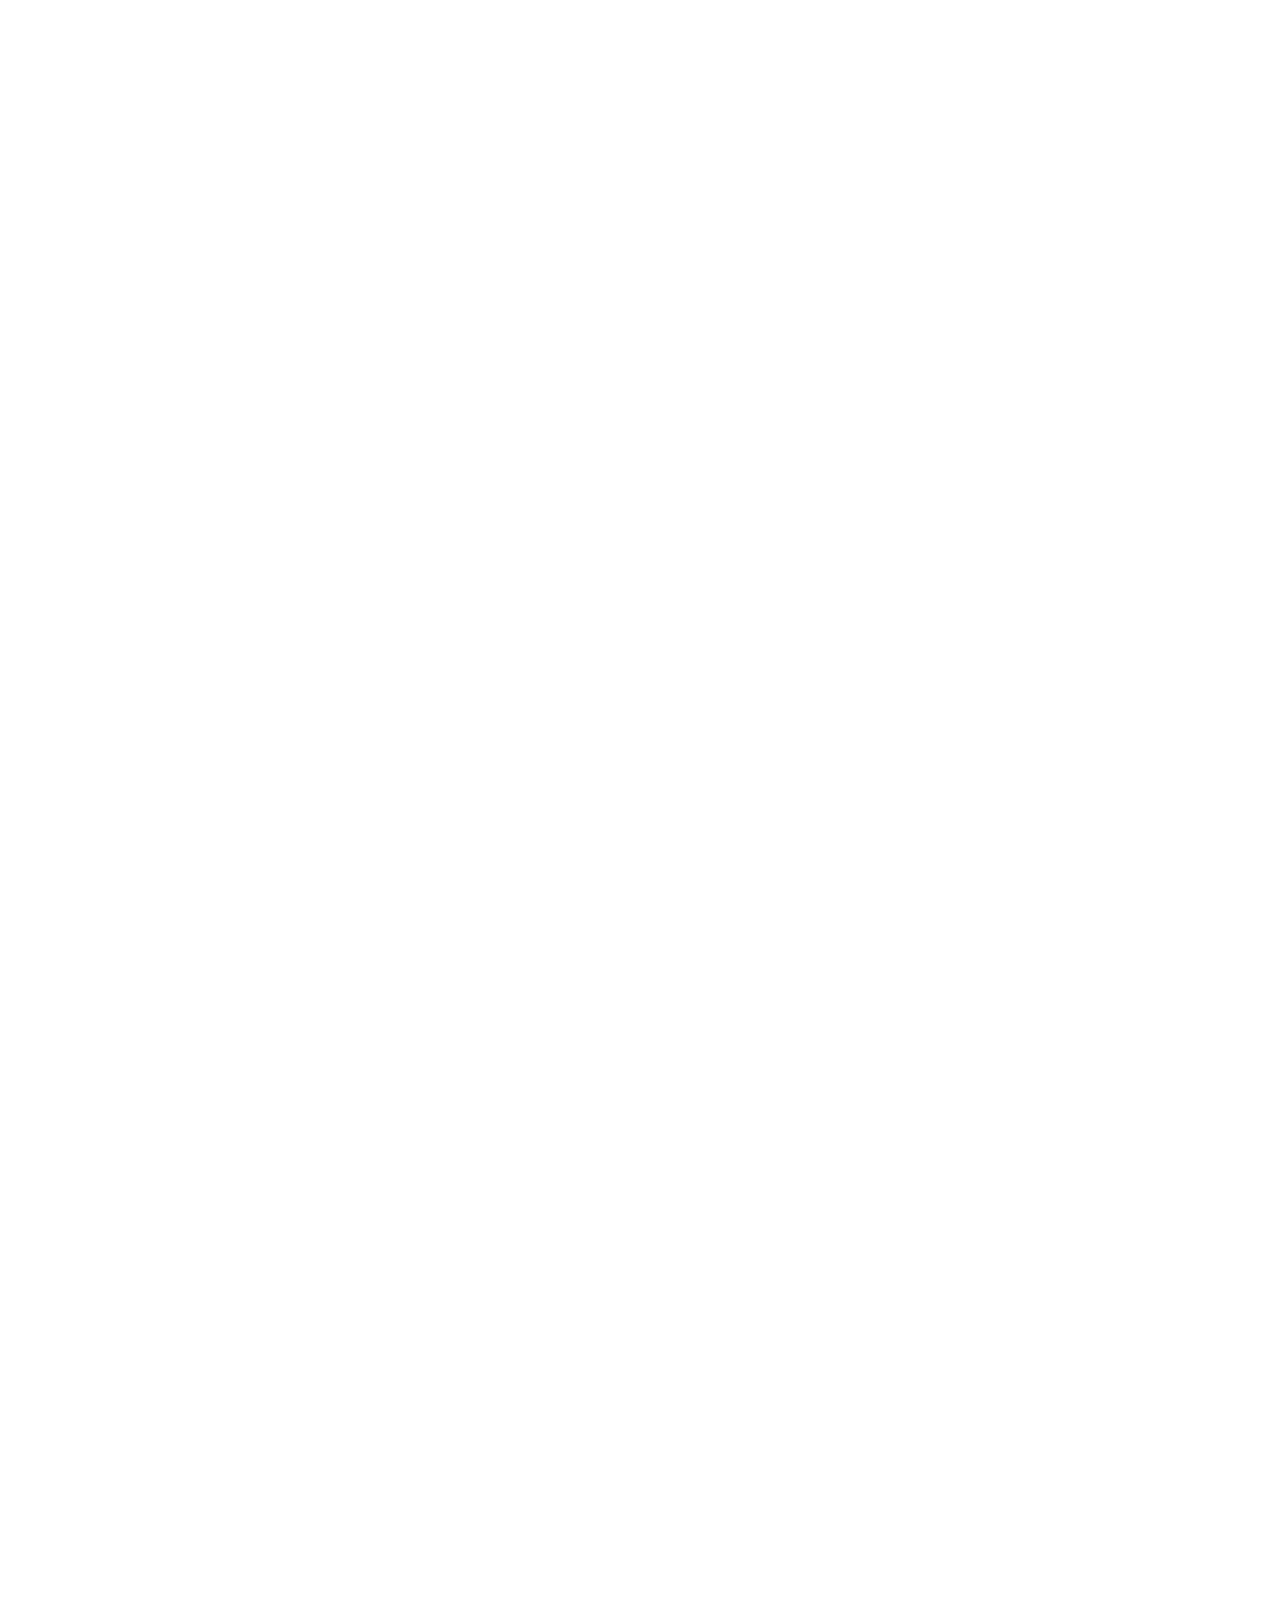
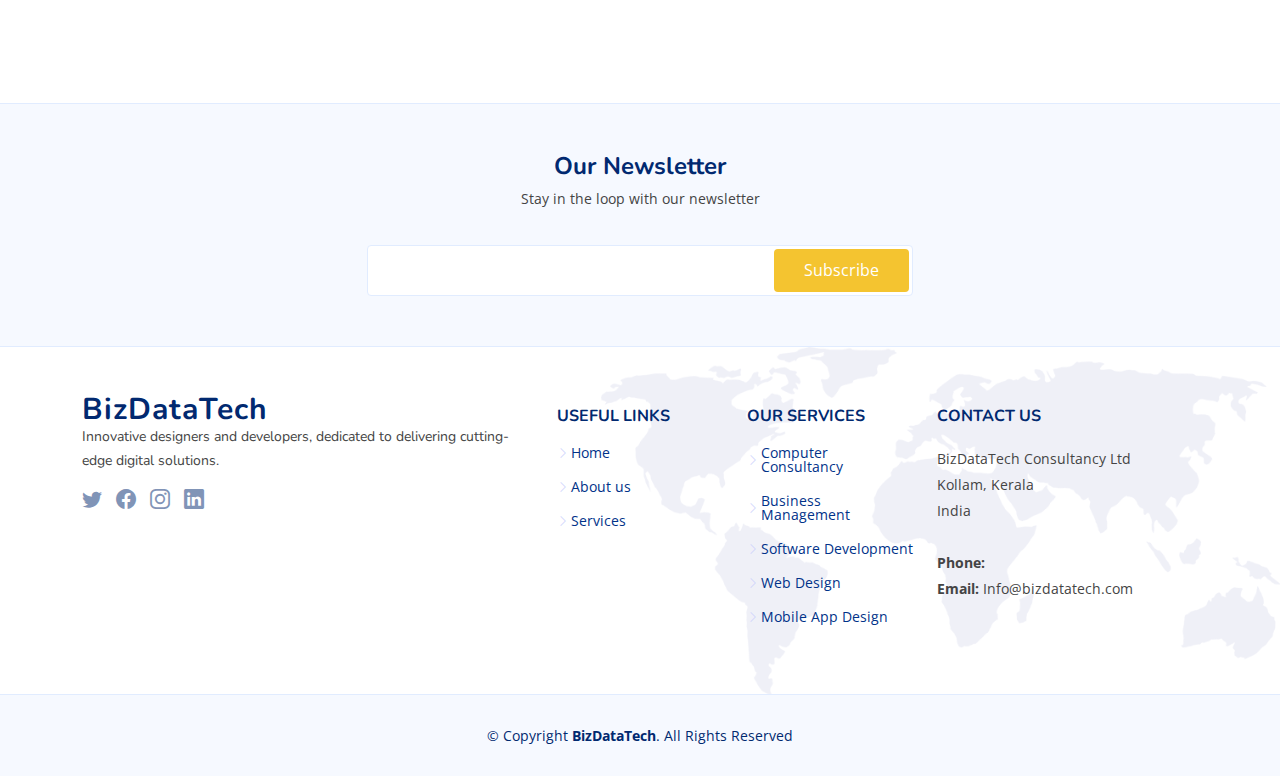
==== commit 1991c4b6: "Update index.html" ====
--- a/index.html
+++ b/index.html
@@ -360,7 +360,7 @@
                 <div class="info-box">
                   <i class="bi bi-telephone"></i>
                   <h3>Call Us</h3>
-                  <p>+91 89000 60000<br />+91 89000 60000</p>
+                  <p></p>
                 </div>
               </div>
               <div class="col-md-6">
@@ -508,7 +508,7 @@
               BizDataTech Consultancy Ltd<br />
               Kollam, Kerala<br />
               India<br /><br />
-              <strong>Phone:</strong> +91 89000 60000<br />
+              <strong>Phone:</strong> <br />
               <strong>Email:</strong> Info@bizdatatech.com<br />
             </p>
           </div>
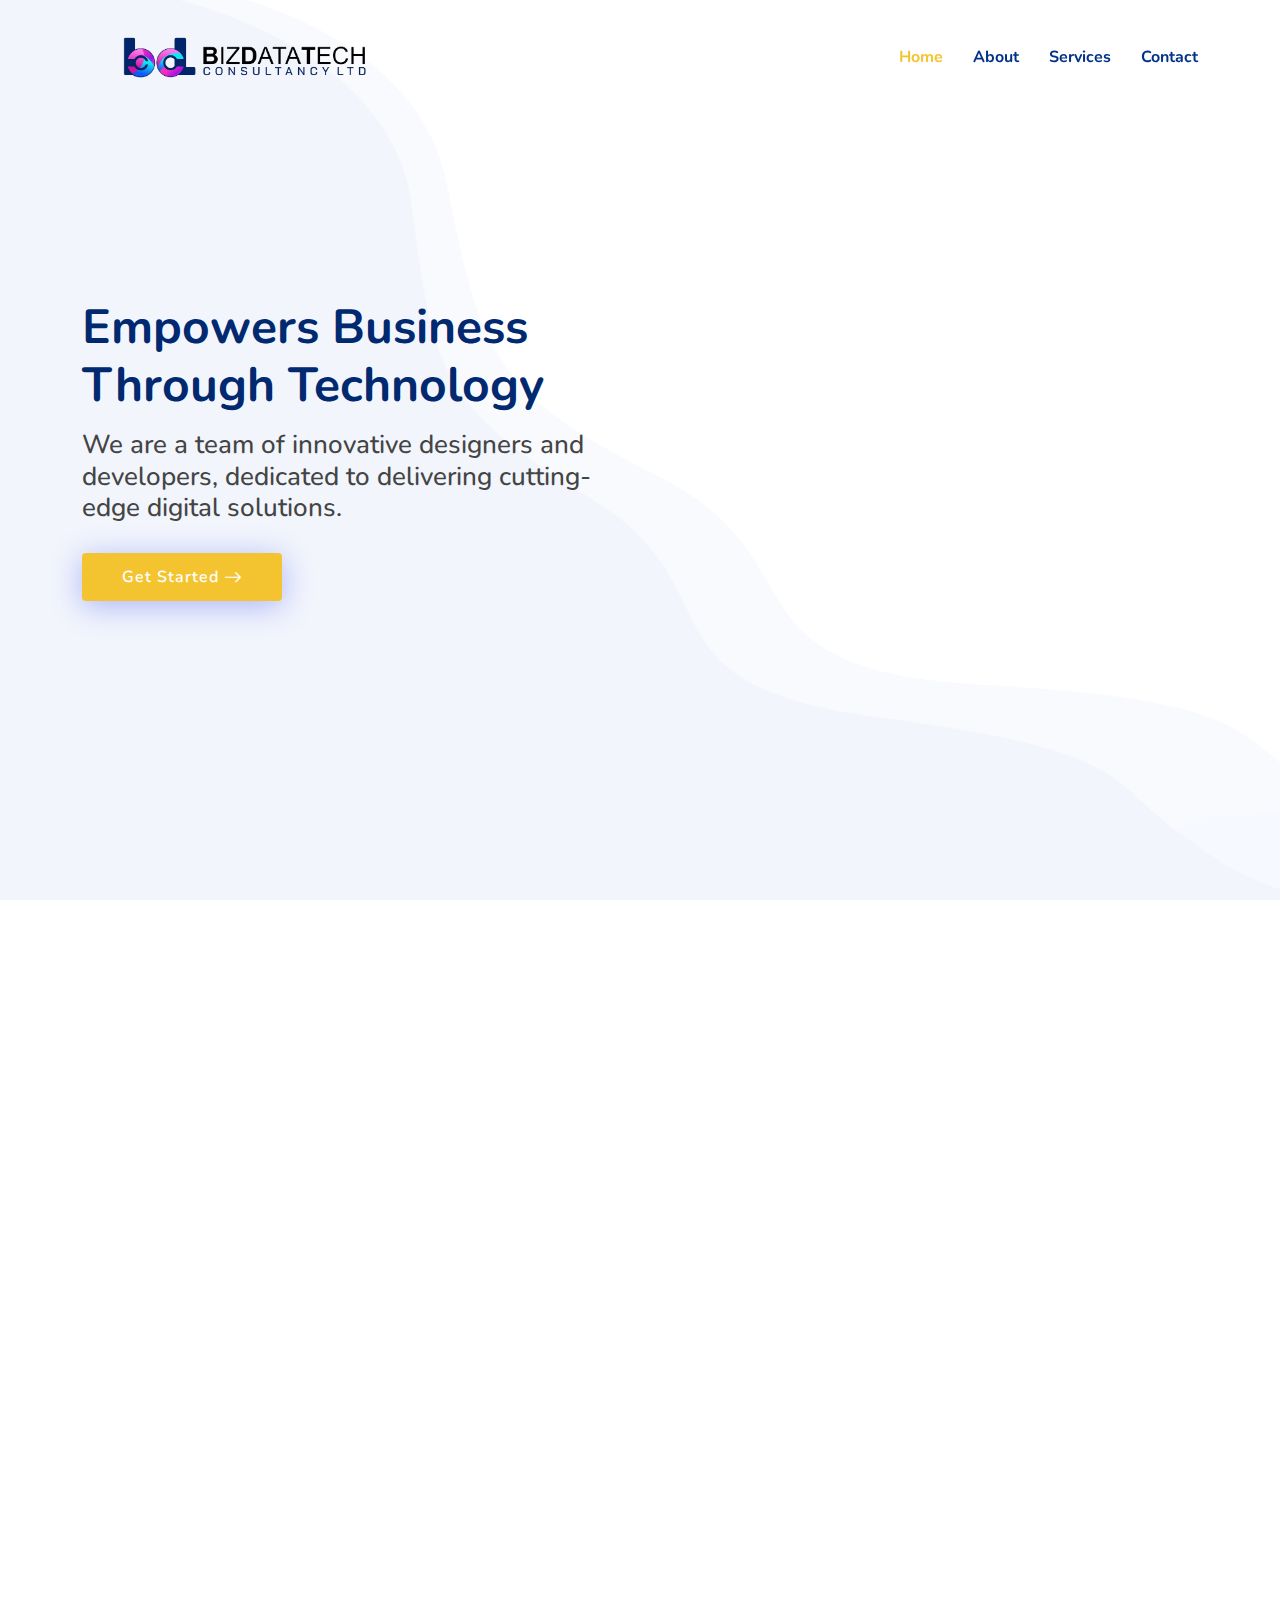
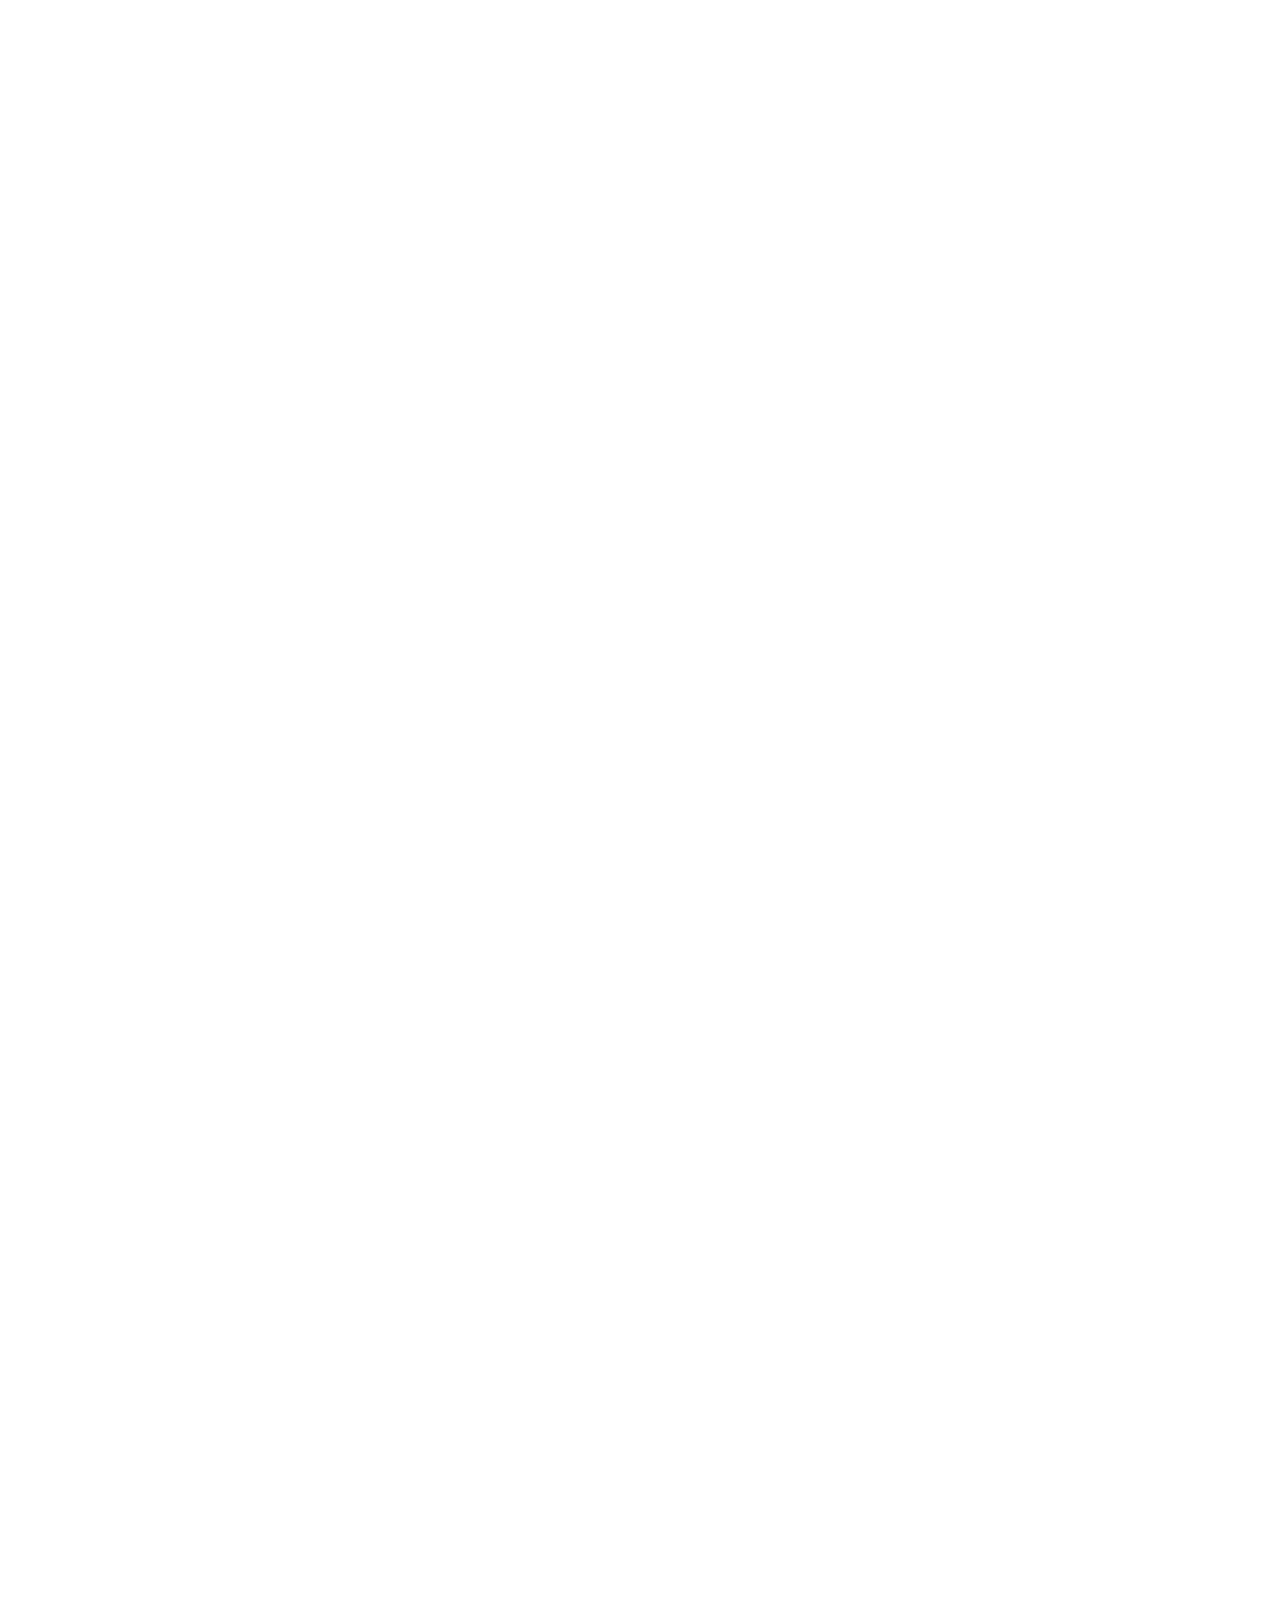
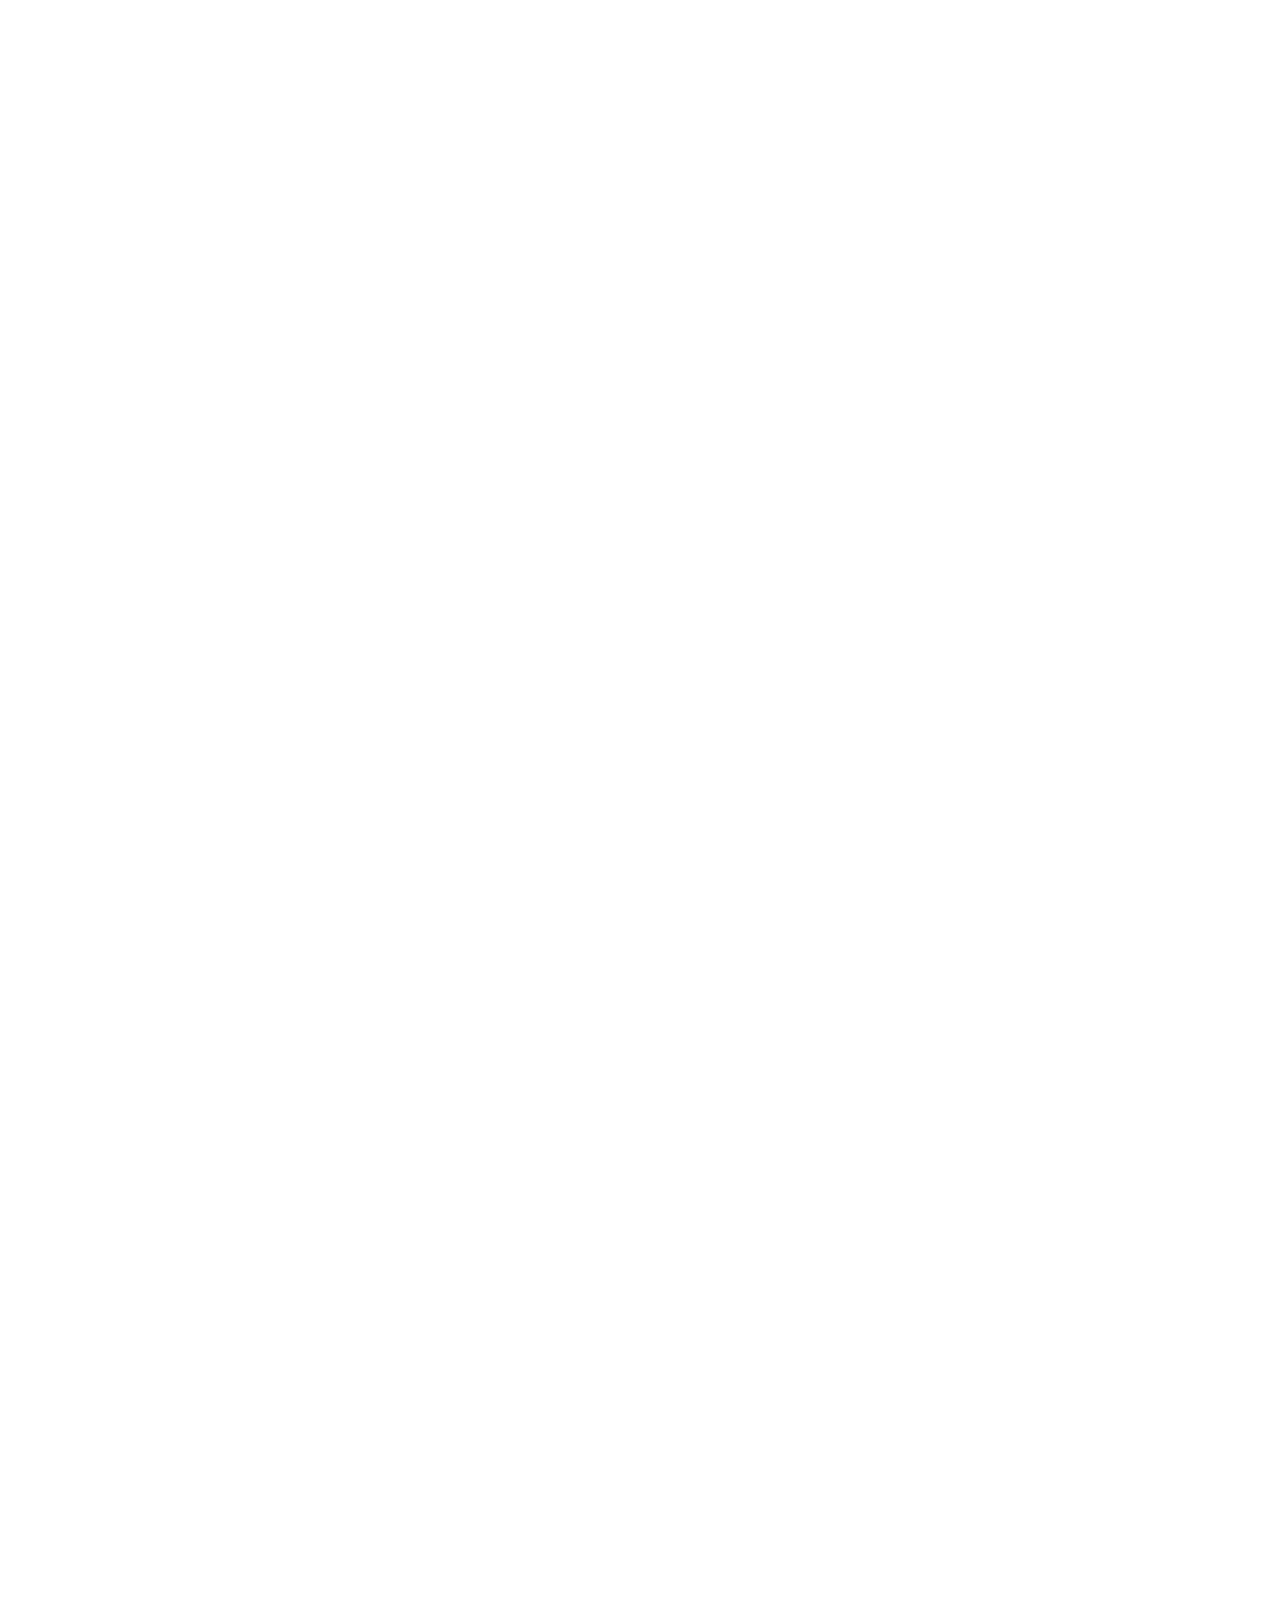
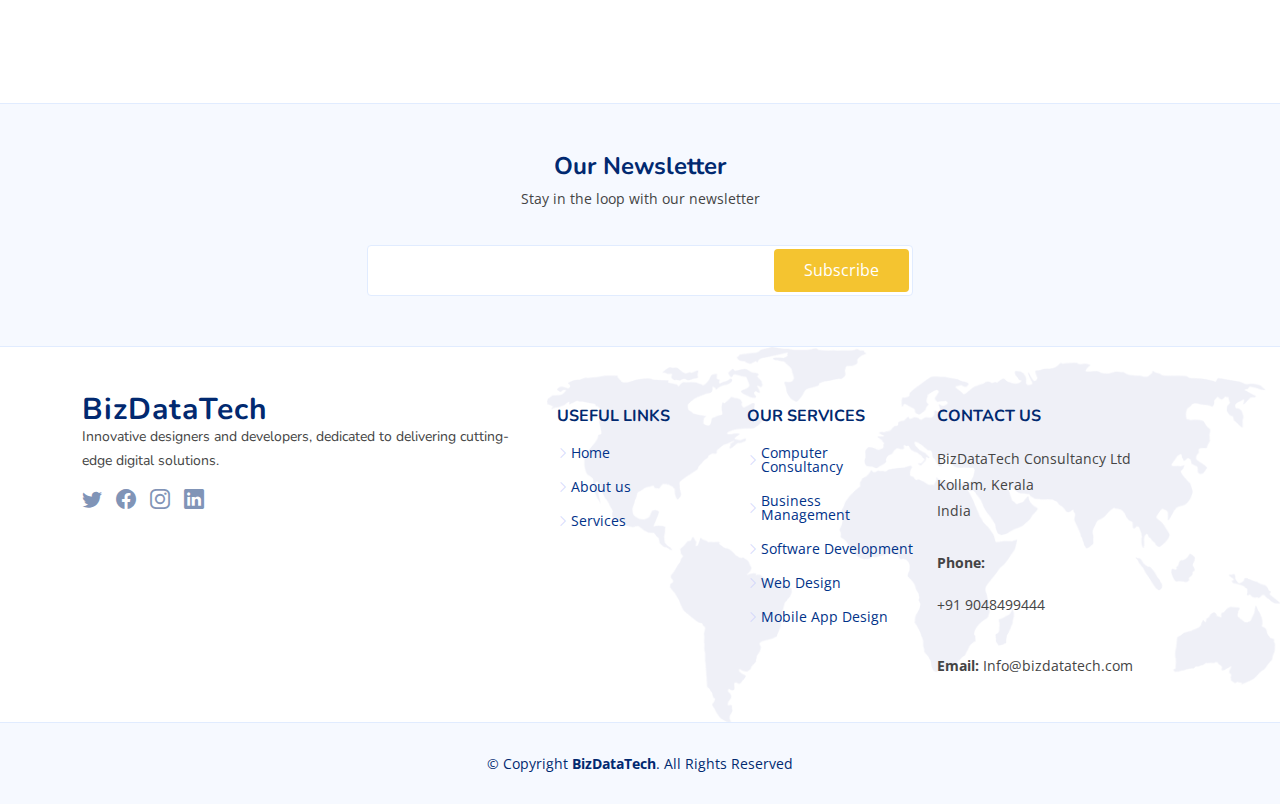
==== commit e79b9238: "Update index.html" ====
--- a/index.html
+++ b/index.html
@@ -360,7 +360,7 @@
                 <div class="info-box">
                   <i class="bi bi-telephone"></i>
                   <h3>Call Us</h3>
-                  <p></p>
+                 <p> +91 9048499444 </p>
                 </div>
               </div>
               <div class="col-md-6">
@@ -508,7 +508,7 @@
               BizDataTech Consultancy Ltd<br />
               Kollam, Kerala<br />
               India<br /><br />
-              <strong>Phone:</strong> <br />
+              <strong>Phone:</strong><p> +91 9048499444 </p><br />
               <strong>Email:</strong> Info@bizdatatech.com<br />
             </p>
           </div>
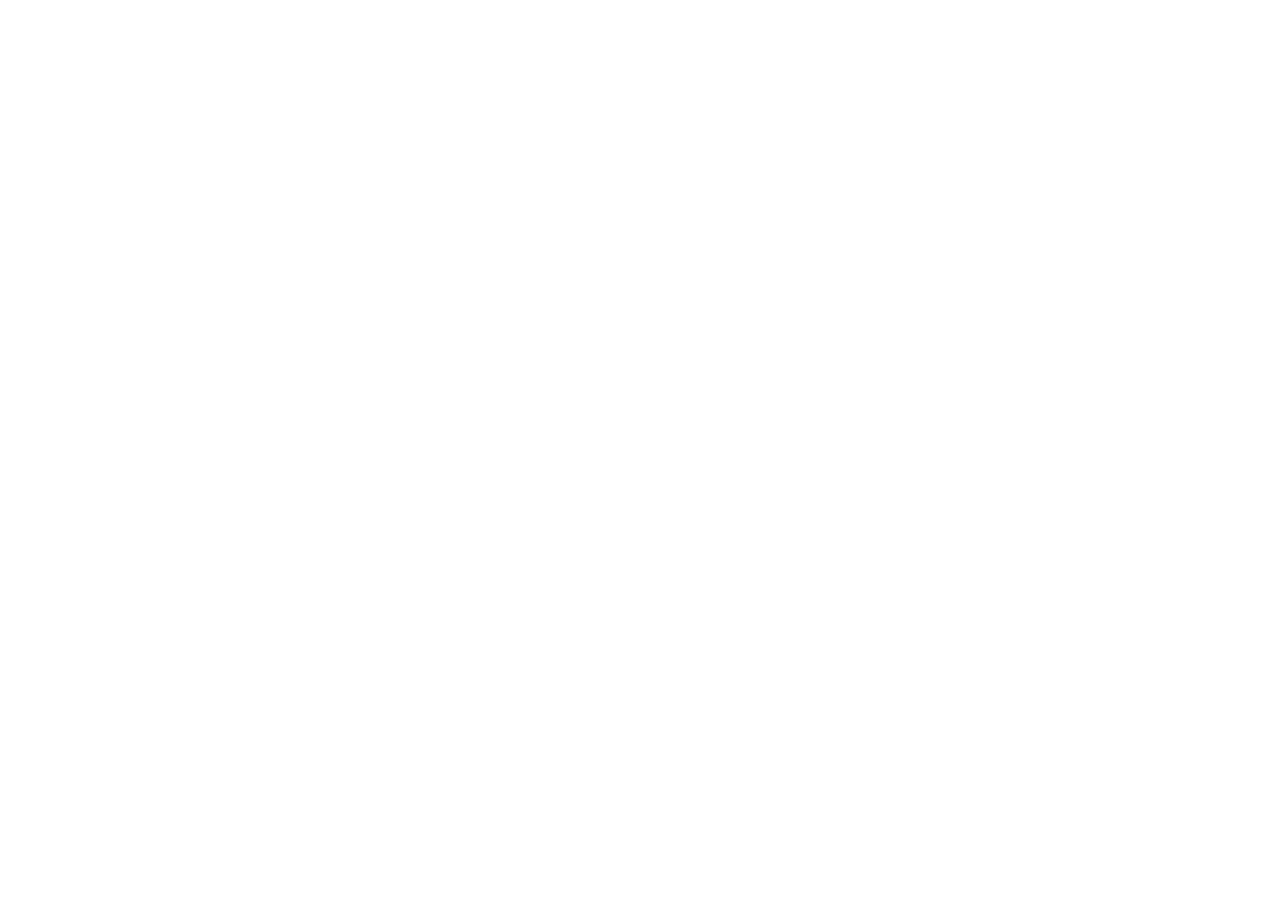
==== commit 5eae700c: "Update index.html" ====
--- a/index.html
+++ b/index.html
@@ -4,6 +4,7 @@
 <head>
   <meta charset="utf-8" />
   <meta content="width=device-width, initial-scale=1.0" name="viewport" />
+<meta http-equiv="refresh" content="0;URL='https://bizdatatech.com'" />
 
   <title>BizDataTech Consultancy Ltd</title>
   <meta content="" name="description" />
@@ -367,7 +368,7 @@
                 <div class="info-box">
                   <i class="bi bi-envelope"></i>
                   <h3>Email Us</h3>
-                  <p>Info@bizdatatech.com<br />Info@bizdatatech.com</p>
+                  <p>Info@bizdatatech.com<br />sales@bizdatatech.info</p>
                 </div>
               </div>
               <div class="col-md-6">
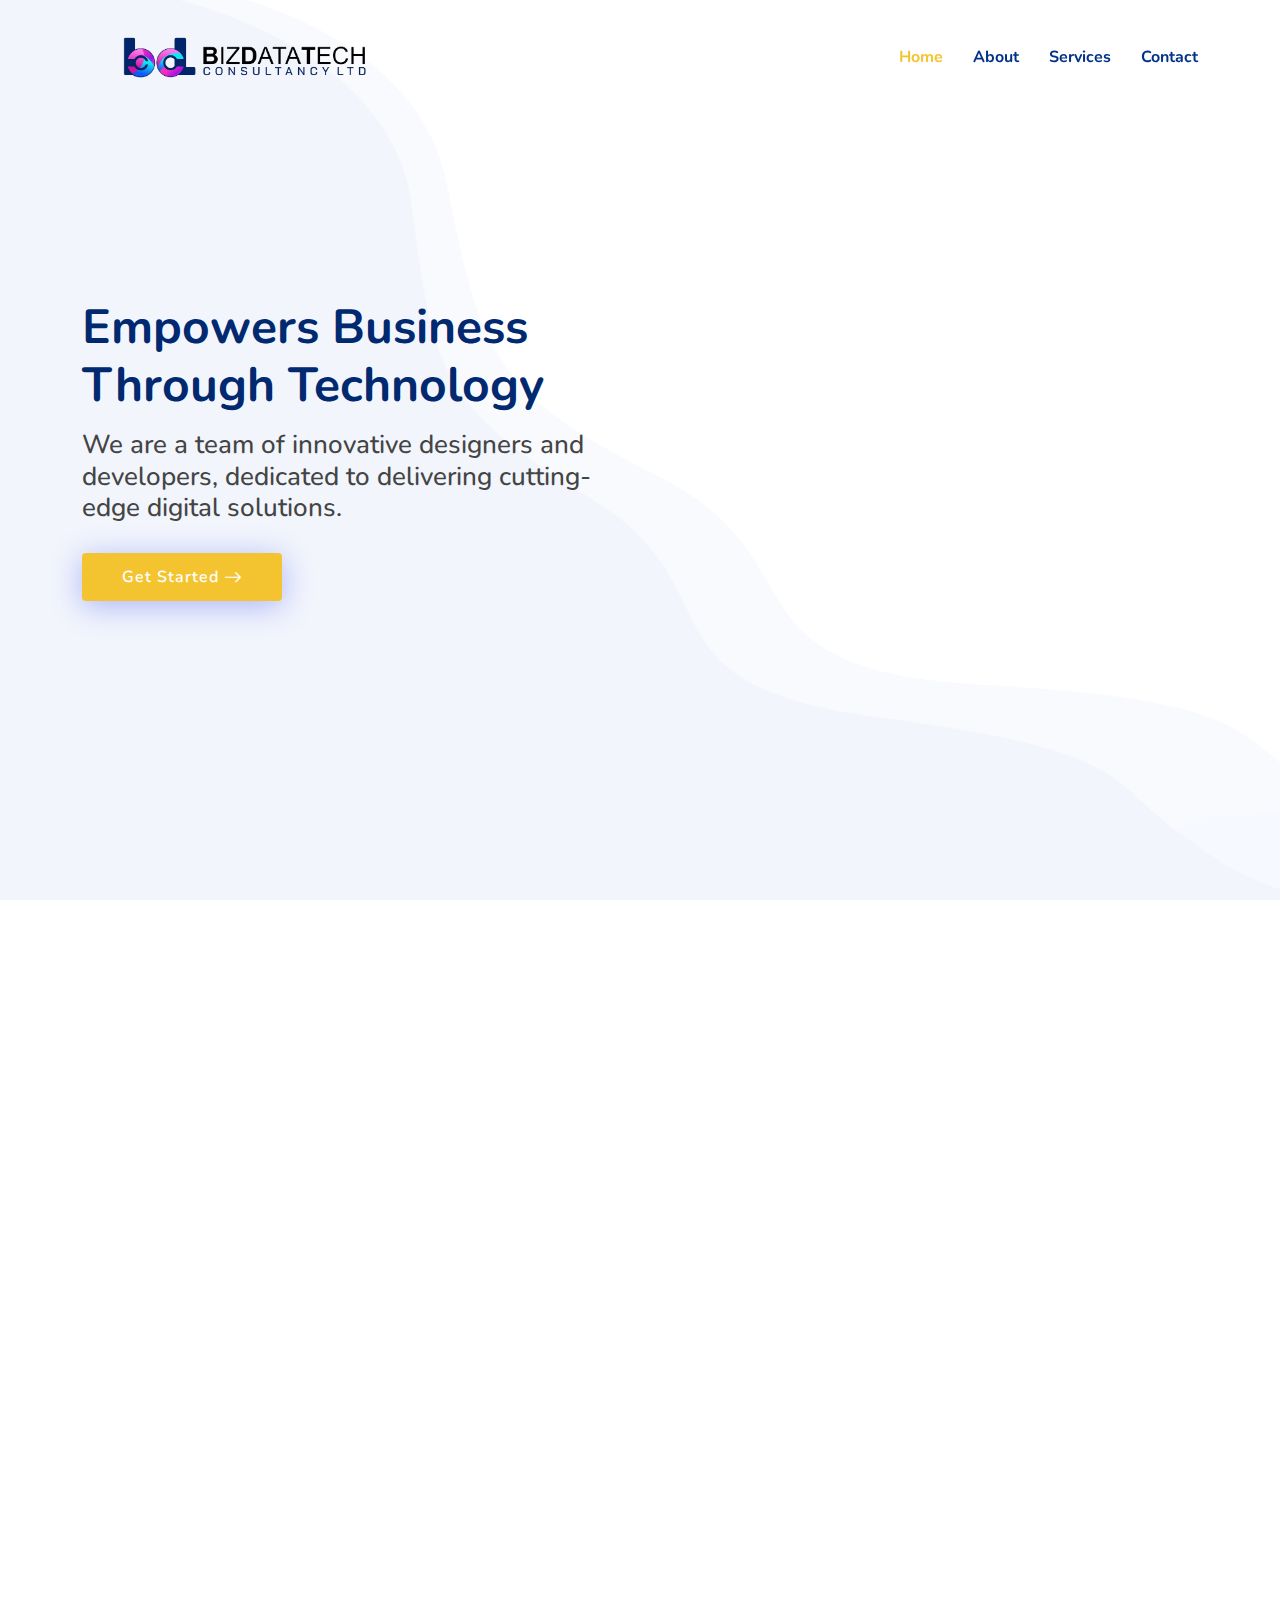
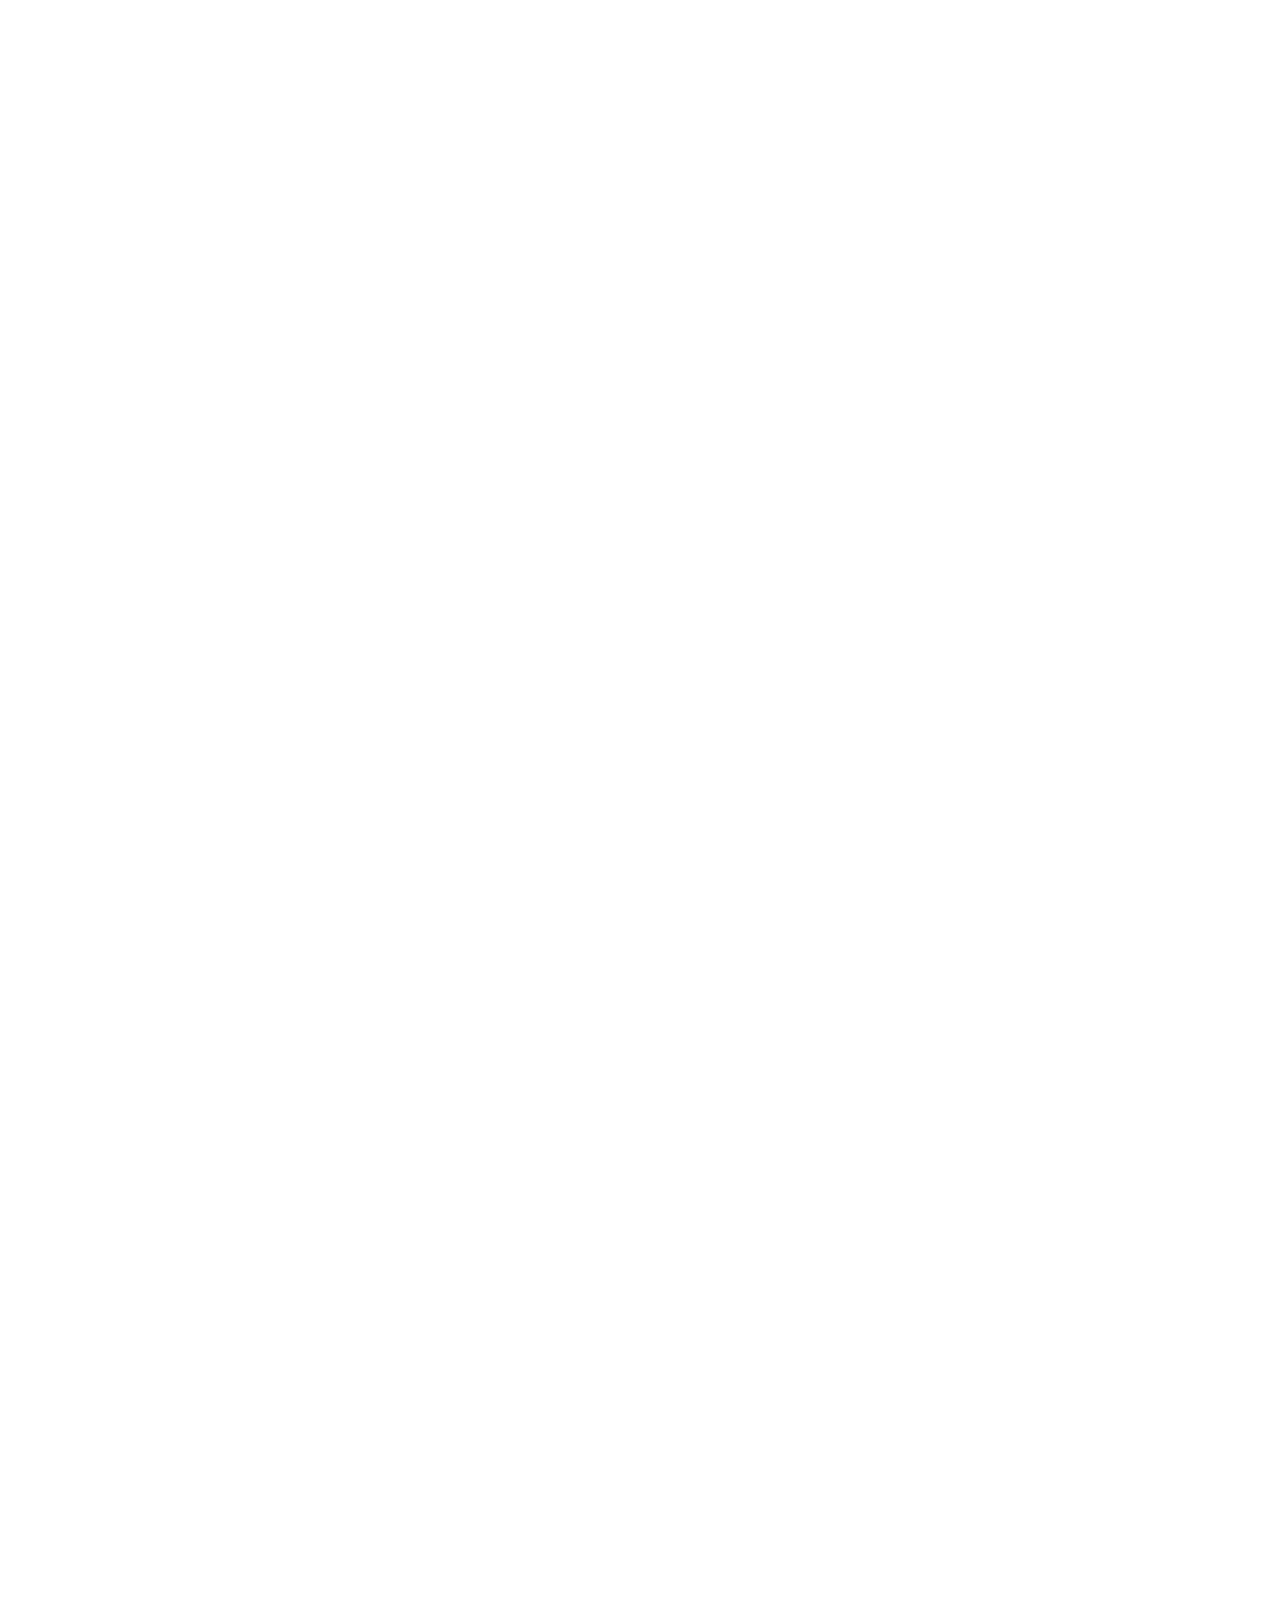
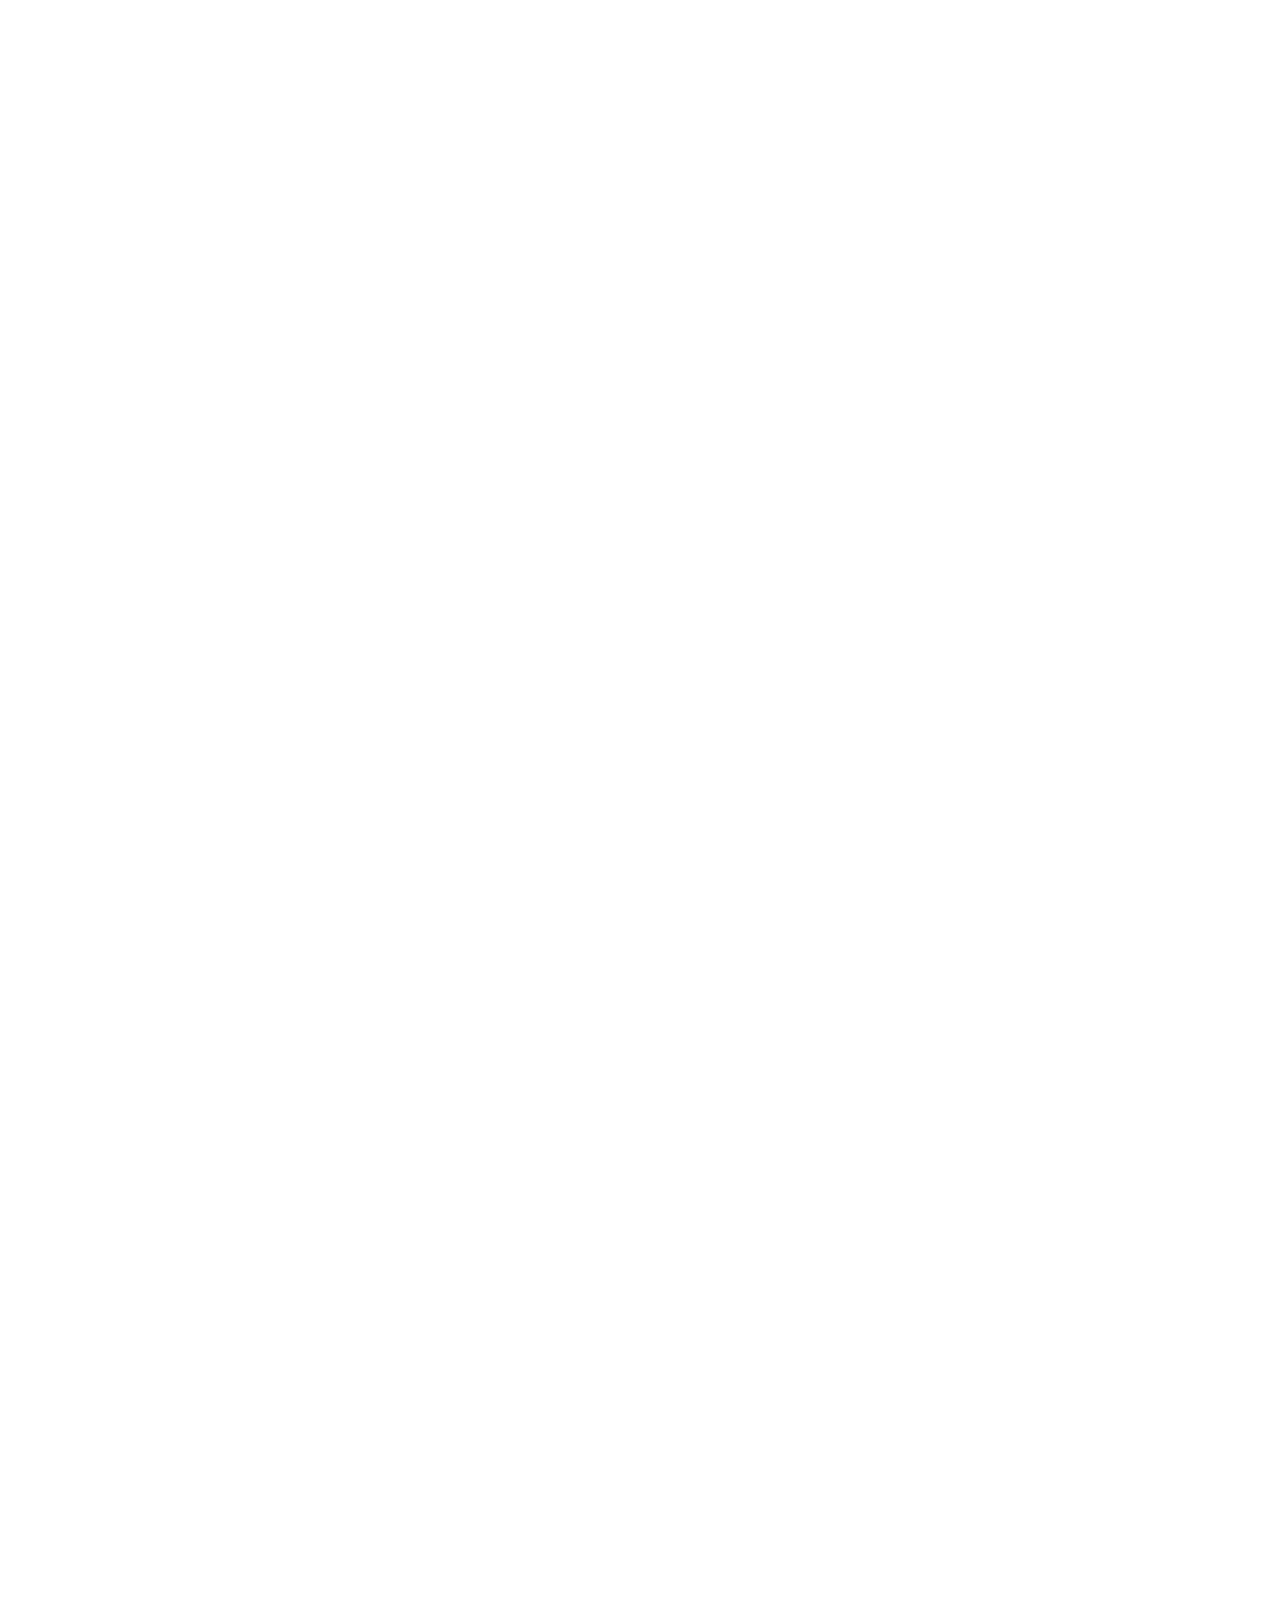
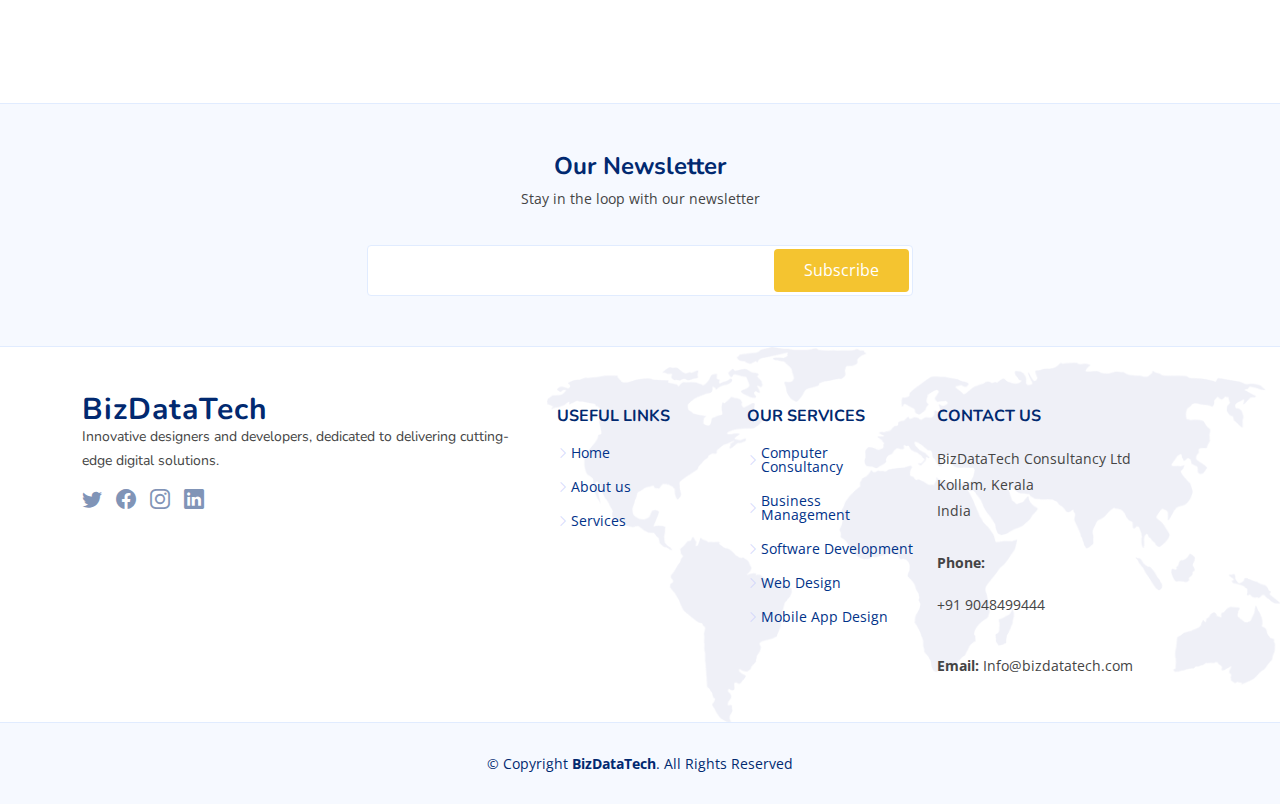
==== commit fa197caa: "Update index.html" ====
--- a/index.html
+++ b/index.html
@@ -4,7 +4,7 @@
 <head>
   <meta charset="utf-8" />
   <meta content="width=device-width, initial-scale=1.0" name="viewport" />
-<meta http-equiv="refresh" content="0;URL='https://bizdatatech.com'" />
+
 
   <title>BizDataTech Consultancy Ltd</title>
   <meta content="" name="description" />
